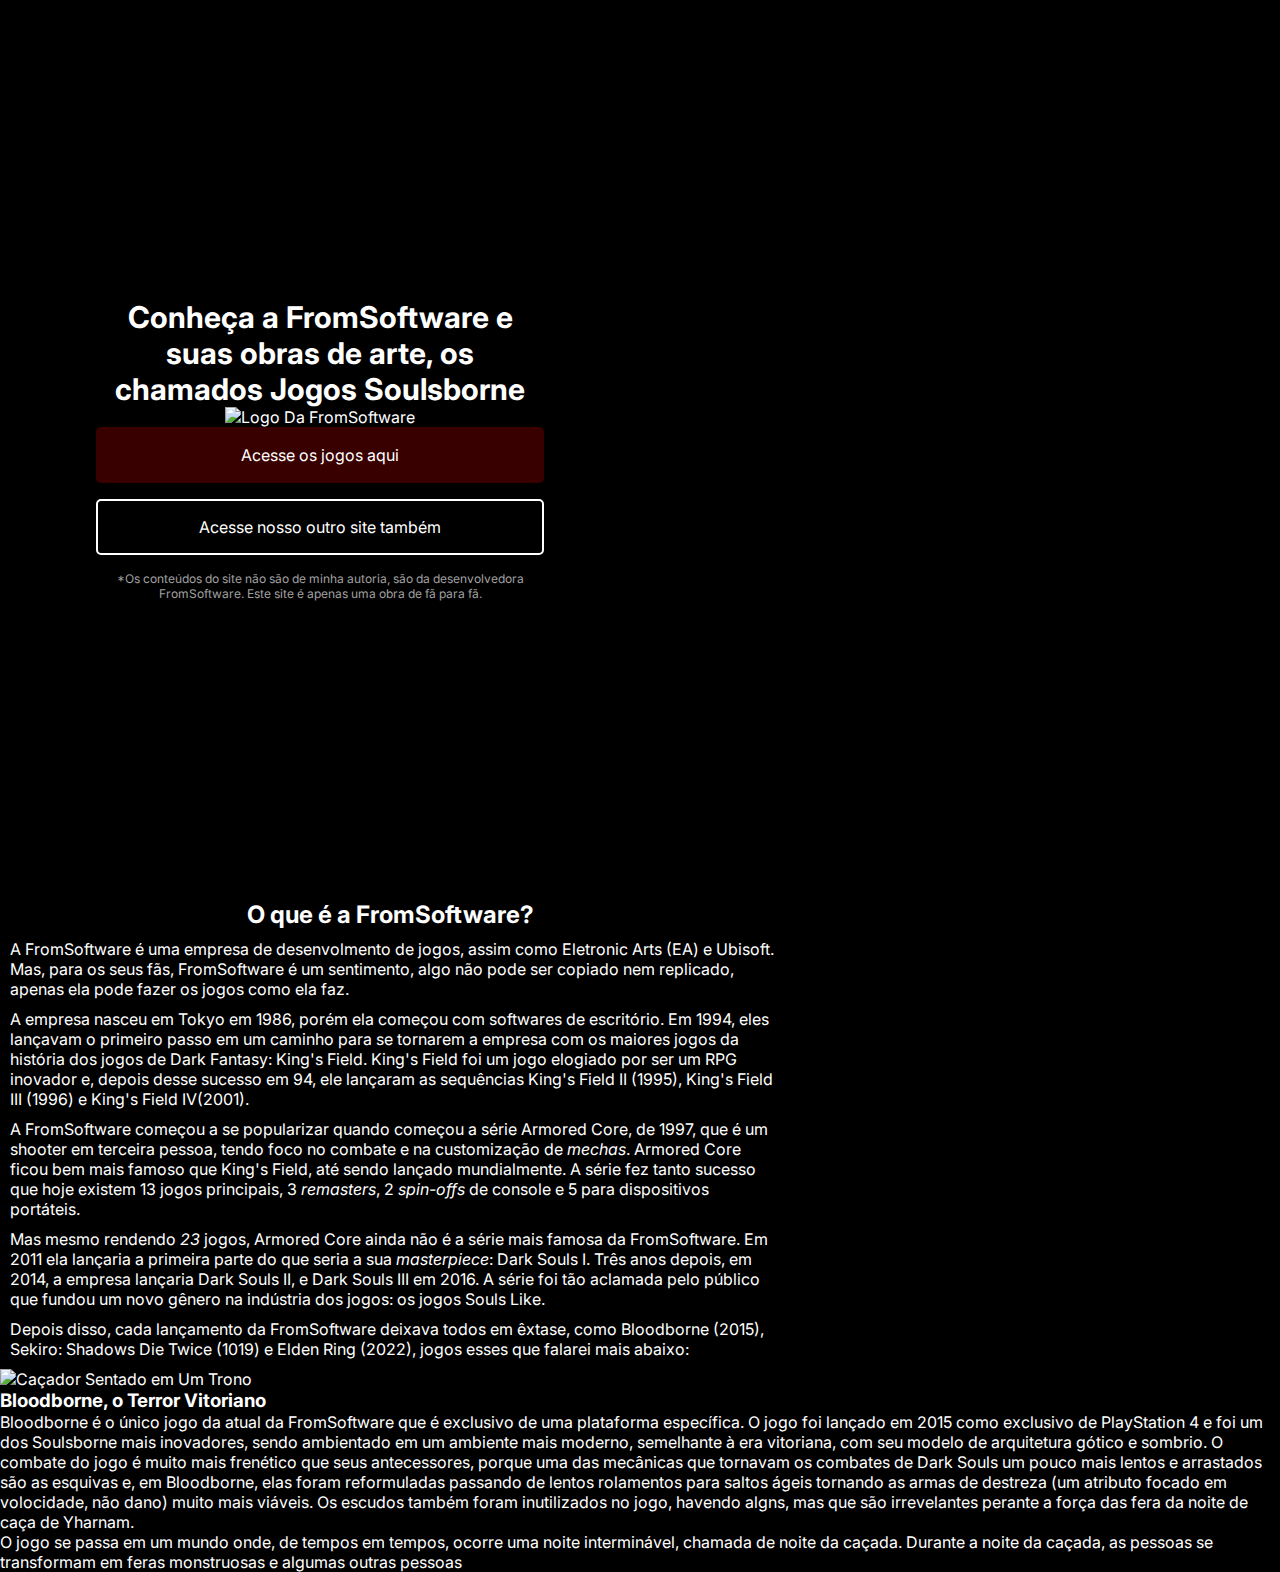
==== index.html @ d12ca7dc "Add files via upload" ====
<!DOCTYPE html>
<html lang="pt-br">
<head>
    <meta charset="UTF-8">
    <meta name="viewport" content="width=device-width, initial-scale=1.0">
    <title>Soulsborne</title>
    <link rel="stylesheet" href="style.css">
    <link rel="preconnect" href="https://fonts.googleapis.com">
    <link rel="preconnect" href="https://fonts.gstatic.com" crossorigin>
    <link href="https://fonts.googleapis.com/css2?family=Inter:wght@100..900&display=swap" rel="stylesheet">
    </head>
<body>
    <section class="container main">
        <div class="div1">
            <h1>Conheça a FromSoftware e suas obras de arte, os chamados Jogos Soulsborne</h1>
            <img class="fromlogo" src="From_Logo.webp" alt="Logo Da FromSoftware">
            <a href="https://www.fromsoftware.jp/ww/products.html" class="butão">Acesse os jogos aqui</a>
            <a href="https://almeidagabrielzinho.github.io/AlmeidaGabrielzin/" class="butão butão2">Acesse nosso outro site também</a>
            <p class="aviso">*Os conteúdos do site não são de minha autoria, são da desenvolvedora FromSoftware. Este site é apenas uma obra de fã para fã.</p>
        </div>
    </section>
    <section class="bloodb">
        <h2>O que é a FromSoftware?</h2>
        <p class="fromsof">A FromSoftware é uma empresa de desenvolmento de jogos, assim como Eletronic Arts (EA) e Ubisoft. Mas, para os seus fãs, FromSoftware é um sentimento, algo não pode ser copiado nem replicado, apenas ela pode fazer os jogos como ela faz.</p>
        <p class="fromsof">A empresa nasceu em Tokyo em 1986, porém ela começou com softwares de escritório. Em 1994, eles lançavam o primeiro passo em um caminho para se tornarem a empresa com os maiores jogos da história dos jogos de Dark Fantasy: King's Field. King's Field foi um jogo elogiado por ser um RPG inovador e, depois desse sucesso em 94, ele lançaram as sequências King's Field II (1995), King's Field III (1996) e King's Field IV(2001).</p>
        <p class="fromsof">A FromSoftware começou a se popularizar quando começou a série Armored Core, de 1997, que é um shooter em terceira pessoa, tendo foco no combate e na customização de <i>mechas</i>. Armored Core ficou bem mais famoso que King's Field, até sendo lançado mundialmente. A série fez tanto sucesso que hoje existem 13 jogos principais, 3 <i>remasters</i>, 2 <i>spin-offs</i> de console e 5 para dispositivos portáteis.</p>
        <p class="fromsof">Mas mesmo rendendo <i>23</i> jogos, Armored Core ainda não é a série mais famosa da FromSoftware. Em 2011 ela lançaria a primeira parte do que seria a sua <i>masterpiece</i>: Dark Souls I. Três anos depois, em 2014, a empresa lançaria Dark Souls II, e Dark Souls III em 2016. A série foi tão aclamada pelo público que fundou um novo gênero na indústria dos jogos: os jogos Souls Like.</p>
        <p class="fromsof">Depois disso, cada lançamento da FromSoftware deixava todos em êxtase, como Bloodborne (2015), Sekiro: Shadows Die Twice (1019) e Elden Ring (2022), jogos esses que falarei mais abaixo:</p>
        <img class="bloodb_img" src="Bloodborne.png" alt="Caçador Sentado em Um Trono">
        <div  class="div2">
            <h3>Bloodborne, o Terror Vitoriano</h3>
            <p class="bloodb_txt">Bloodborne é o único jogo da atual da FromSoftware que é exclusivo de uma plataforma específica. O jogo foi lançado em 2015 como exclusivo de PlayStation 4 e foi um dos Soulsborne mais inovadores, sendo ambientado em um ambiente mais moderno, semelhante à era vitoriana, com seu modelo de arquitetura gótico e sombrio. O combate do jogo é muito mais frenético que seus antecessores, porque uma das mecânicas que tornavam os combates de Dark Souls um pouco mais lentos e arrastados são as esquivas e, em Bloodborne, elas foram reformuladas passando de lentos rolamentos para saltos ágeis tornando as armas de destreza (um atributo focado em volocidade, não dano) muito mais viáveis. Os escudos também foram inutilizados no jogo, havendo algns, mas que são irrevelantes perante a força das fera da noite de caça de Yharnam.</p>
            <p>O jogo se passa em um mundo onde, de tempos em tempos, ocorre uma noite interminável, chamada de noite da caçada. Durante a noite da caçada, as pessoas se transformam em feras monstruosas e algumas outras pessoas</p>
        </div>
    </section>
</body>
</html>
---- style.css ----
:root{
    --branco: #ffffff;
    --cinza: #a0a0a0;
    --roxo: rgb(54, 0, 109);
    --negro: #000000;
    --Evermelho: #390000;
    --mainfont: 'Inter';
}

*{
margin: 0;
padding: 0;
}

body{
    background-color: var(--negro);
    color: var(--branco);
    font-family: var(--mainfont);
    font-size: 16px;
    font-weight: 400;
}

h1{
    font-size: 30px;

}

.fromlogo{
    width: 323.93px;
    height: 139.925px;
}

.main{
    background-image: url("Jogos.png");
    background-repeat: no-repeat;
    background-position: top right;
    background-size: contain;
    align-items: center;
    text-align: center;
}

.container{
    height: 100vh;
    display: grid;
    grid-template-columns: 50% 50%;
}

.butão{
    padding: 1em;
    text-decoration: none;
    color: var(--branco);
    border: 2px solid var(--Evermelho);
    border-radius: 5px;
    background-color: var(--Evermelho);
    display: block;
    font-family: var(--mainfont);
    margin-bottom: 1em;
}

.butão2{
    background-color: transparent;
    border: 2px solid var(--branco);
}

.aviso{
    font-size: 12px;
    color: var(--cinza);
}

.div1{
    margin: 0 6em;
}

.fromsof{
    text-align: left;
    margin-left: 10px;
    margin-right: 500px;
    margin-bottom: 10px;
}

.blob{
    height: 100vh;
    display: grid;
    grid-template-columns: 50% 50%;
    align-items: center;
    text-align: center;
}

h2{
    text-align: center;
    margin-left: 10px;
    margin-right: 510px;
    margin-bottom: 10px;
}
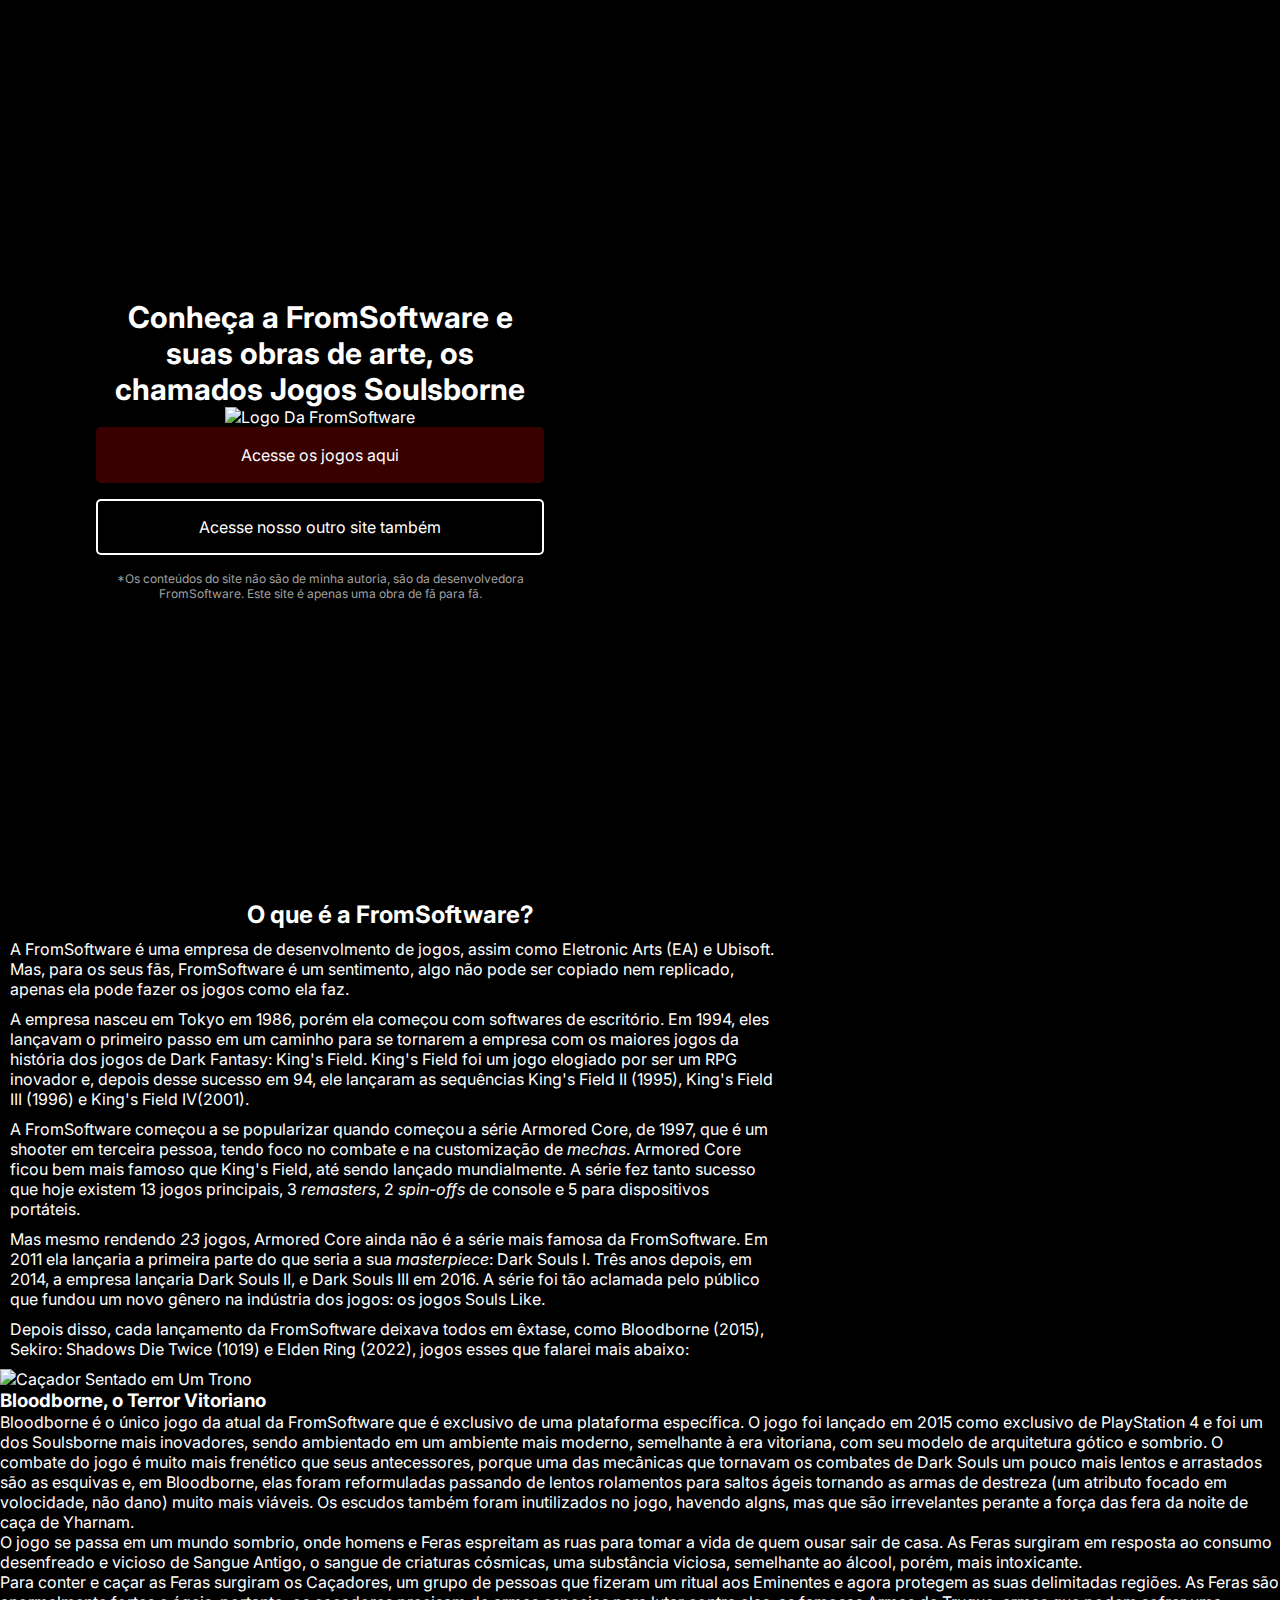
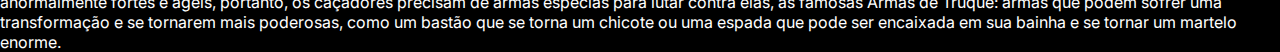
==== commit 933895c2: "Add files via upload" ====
--- a/index.html
+++ b/index.html
@@ -30,7 +30,8 @@
         <div  class="div2">
             <h3>Bloodborne, o Terror Vitoriano</h3>
             <p class="bloodb_txt">Bloodborne é o único jogo da atual da FromSoftware que é exclusivo de uma plataforma específica. O jogo foi lançado em 2015 como exclusivo de PlayStation 4 e foi um dos Soulsborne mais inovadores, sendo ambientado em um ambiente mais moderno, semelhante à era vitoriana, com seu modelo de arquitetura gótico e sombrio. O combate do jogo é muito mais frenético que seus antecessores, porque uma das mecânicas que tornavam os combates de Dark Souls um pouco mais lentos e arrastados são as esquivas e, em Bloodborne, elas foram reformuladas passando de lentos rolamentos para saltos ágeis tornando as armas de destreza (um atributo focado em volocidade, não dano) muito mais viáveis. Os escudos também foram inutilizados no jogo, havendo algns, mas que são irrevelantes perante a força das fera da noite de caça de Yharnam.</p>
-            <p>O jogo se passa em um mundo onde, de tempos em tempos, ocorre uma noite interminável, chamada de noite da caçada. Durante a noite da caçada, as pessoas se transformam em feras monstruosas e algumas outras pessoas</p>
+            <p>O jogo se passa em um mundo sombrio, onde homens e Feras espreitam as ruas para tomar a vida de quem ousar sair de casa. As Feras surgiram em resposta ao consumo desenfreado e vicioso de Sangue Antigo, o sangue de criaturas cósmicas, uma substância viciosa, semelhante ao álcool, porém, mais intoxicante.</p>
+            <p>Para conter e caçar as Feras surgiram os Caçadores, um grupo de pessoas que fizeram um ritual aos Eminentes e agora protegem as suas delimitadas regiões. As Feras são anormalmente fortes e ágeis, portanto, os caçadores precisam de armas especias para lutar contra elas, as famosas Armas de Truque: armas que podem sofrer uma transformação e se tornarem mais poderosas, como um bastão que se torna um chicote ou uma espada que pode ser encaixada em sua bainha e se tornar um martelo enorme.</p>
         </div>
     </section>
 </body>
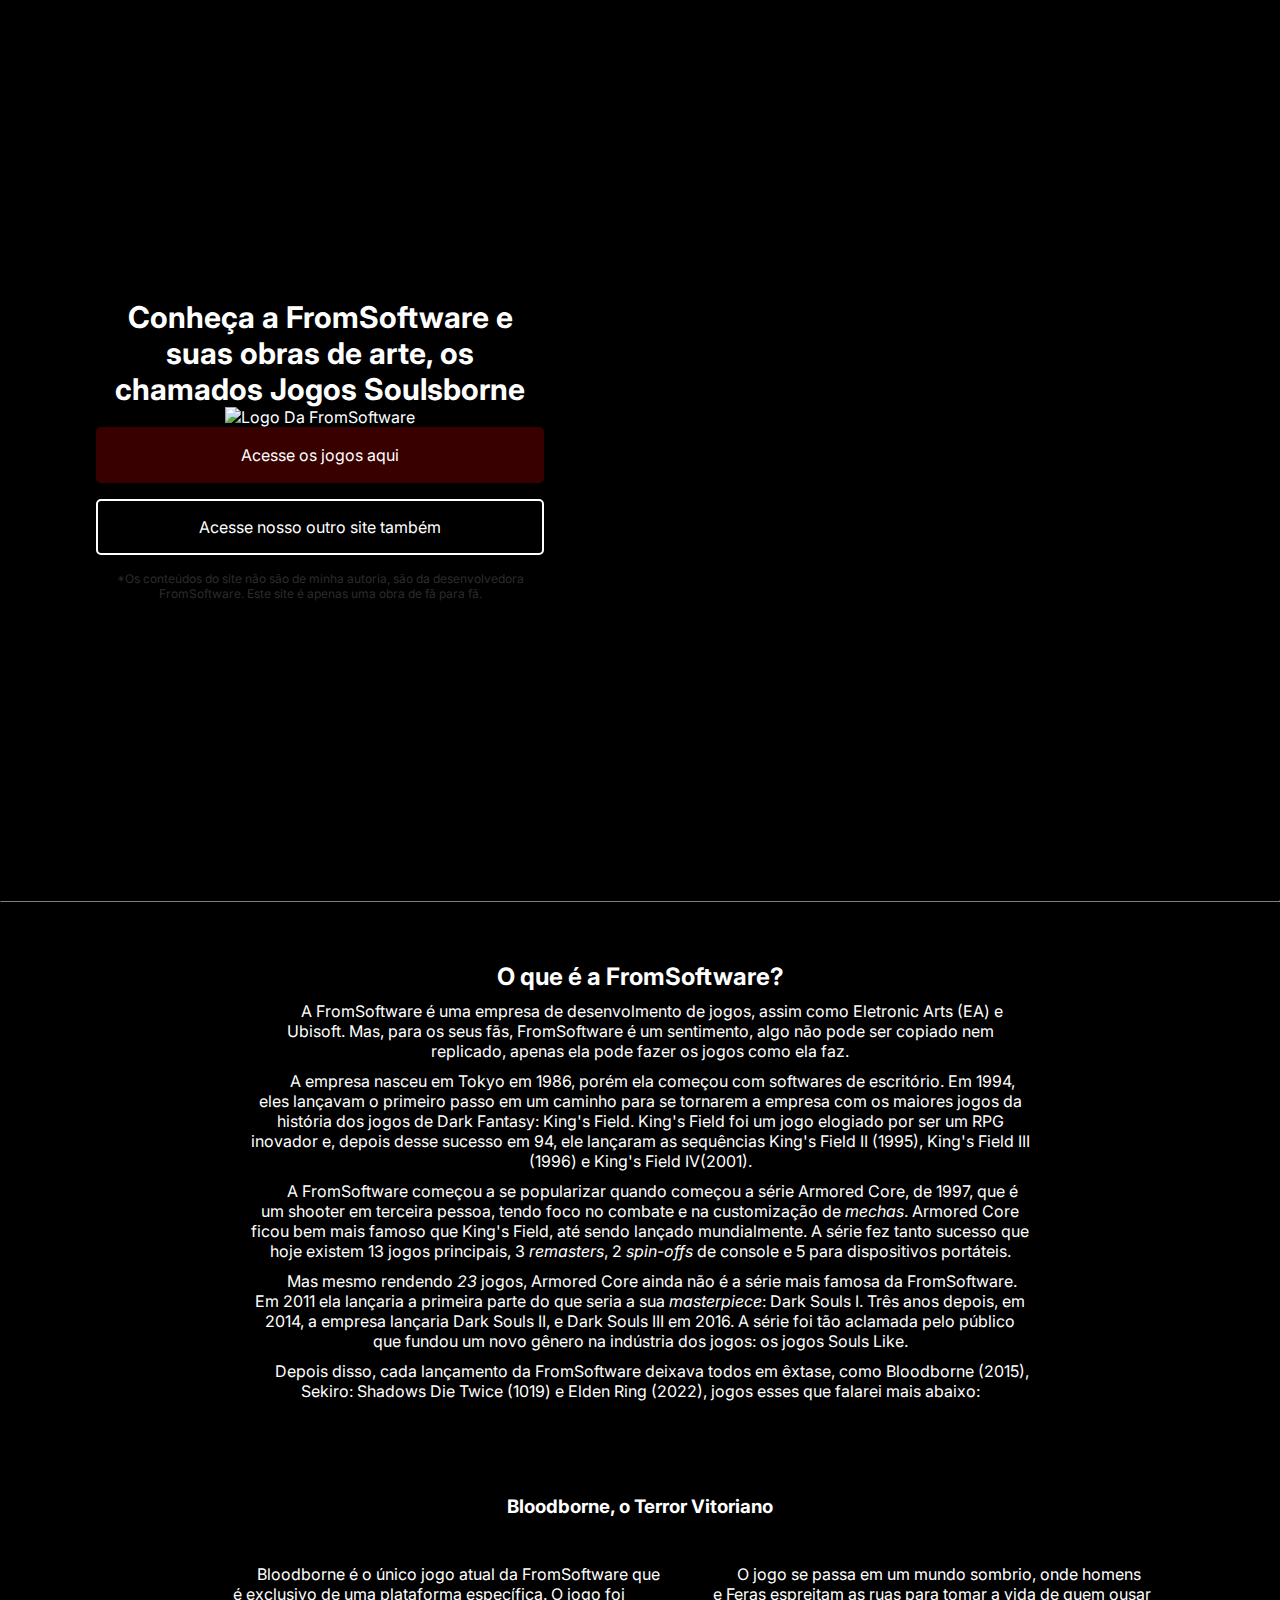
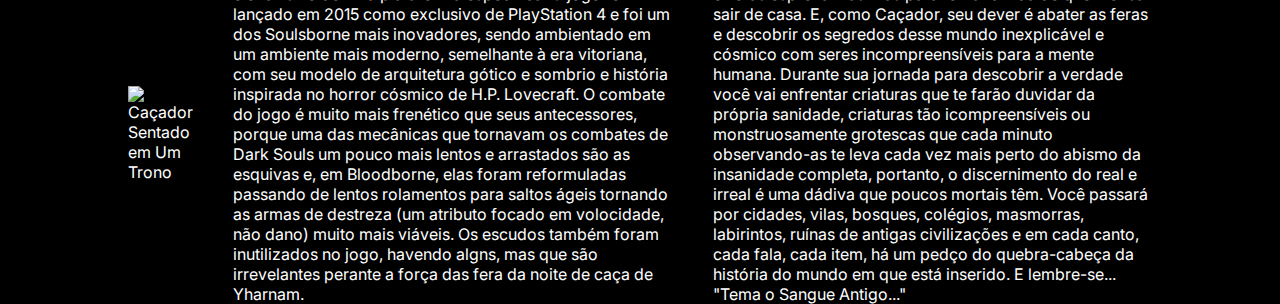
==== commit d2e3bd61: "Add files via upload" ====
--- a/index.html
+++ b/index.html
@@ -20,18 +20,18 @@
         </div>
     </section>
     <section class="bloodb">
-        <h2>O que é a FromSoftware?</h2>
-        <p class="fromsof">A FromSoftware é uma empresa de desenvolmento de jogos, assim como Eletronic Arts (EA) e Ubisoft. Mas, para os seus fãs, FromSoftware é um sentimento, algo não pode ser copiado nem replicado, apenas ela pode fazer os jogos como ela faz.</p>
-        <p class="fromsof">A empresa nasceu em Tokyo em 1986, porém ela começou com softwares de escritório. Em 1994, eles lançavam o primeiro passo em um caminho para se tornarem a empresa com os maiores jogos da história dos jogos de Dark Fantasy: King's Field. King's Field foi um jogo elogiado por ser um RPG inovador e, depois desse sucesso em 94, ele lançaram as sequências King's Field II (1995), King's Field III (1996) e King's Field IV(2001).</p>
-        <p class="fromsof">A FromSoftware começou a se popularizar quando começou a série Armored Core, de 1997, que é um shooter em terceira pessoa, tendo foco no combate e na customização de <i>mechas</i>. Armored Core ficou bem mais famoso que King's Field, até sendo lançado mundialmente. A série fez tanto sucesso que hoje existem 13 jogos principais, 3 <i>remasters</i>, 2 <i>spin-offs</i> de console e 5 para dispositivos portáteis.</p>
-        <p class="fromsof">Mas mesmo rendendo <i>23</i> jogos, Armored Core ainda não é a série mais famosa da FromSoftware. Em 2011 ela lançaria a primeira parte do que seria a sua <i>masterpiece</i>: Dark Souls I. Três anos depois, em 2014, a empresa lançaria Dark Souls II, e Dark Souls III em 2016. A série foi tão aclamada pelo público que fundou um novo gênero na indústria dos jogos: os jogos Souls Like.</p>
-        <p class="fromsof">Depois disso, cada lançamento da FromSoftware deixava todos em êxtase, como Bloodborne (2015), Sekiro: Shadows Die Twice (1019) e Elden Ring (2022), jogos esses que falarei mais abaixo:</p>
-        <img class="bloodb_img" src="Bloodborne.png" alt="Caçador Sentado em Um Trono">
+        <hr>
+        <h2 class="fromsof maintitle">O que é a FromSoftware?</h2>
+        <p class="fromsof recuo">A FromSoftware é uma empresa de desenvolmento de jogos, assim como Eletronic Arts (EA) e Ubisoft. Mas, para os seus fãs, FromSoftware é um sentimento, algo não pode ser copiado nem replicado, apenas ela pode fazer os jogos como ela faz.</p>
+        <p class="fromsof recuo">A empresa nasceu em Tokyo em 1986, porém ela começou com softwares de escritório. Em 1994, eles lançavam o primeiro passo em um caminho para se tornarem a empresa com os maiores jogos da história dos jogos de Dark Fantasy: King's Field. King's Field foi um jogo elogiado por ser um RPG inovador e, depois desse sucesso em 94, ele lançaram as sequências King's Field II (1995), King's Field III (1996) e King's Field IV(2001).</p>
+        <p class="fromsof recuo">A FromSoftware começou a se popularizar quando começou a série Armored Core, de 1997, que é um shooter em terceira pessoa, tendo foco no combate e na customização de <i>mechas</i>. Armored Core ficou bem mais famoso que King's Field, até sendo lançado mundialmente. A série fez tanto sucesso que hoje existem 13 jogos principais, 3 <i>remasters</i>, 2 <i>spin-offs</i> de console e 5 para dispositivos portáteis.</p>
+        <p class="fromsof recuo">Mas mesmo rendendo <i>23</i> jogos, Armored Core ainda não é a série mais famosa da FromSoftware. Em 2011 ela lançaria a primeira parte do que seria a sua <i>masterpiece</i>: Dark Souls I. Três anos depois, em 2014, a empresa lançaria Dark Souls II, e Dark Souls III em 2016. A série foi tão aclamada pelo público que fundou um novo gênero na indústria dos jogos: os jogos Souls Like.</p>
+        <p class="fromsof recuo">Depois disso, cada lançamento da FromSoftware deixava todos em êxtase, como Bloodborne (2015), Sekiro: Shadows Die Twice (1019) e Elden Ring (2022), jogos esses que falarei mais abaixo:</p>
+        <h3 class="maintitle">Bloodborne, o Terror Vitoriano</h3>
         <div  class="div2">
-            <h3>Bloodborne, o Terror Vitoriano</h3>
-            <p class="bloodb_txt">Bloodborne é o único jogo da atual da FromSoftware que é exclusivo de uma plataforma específica. O jogo foi lançado em 2015 como exclusivo de PlayStation 4 e foi um dos Soulsborne mais inovadores, sendo ambientado em um ambiente mais moderno, semelhante à era vitoriana, com seu modelo de arquitetura gótico e sombrio. O combate do jogo é muito mais frenético que seus antecessores, porque uma das mecânicas que tornavam os combates de Dark Souls um pouco mais lentos e arrastados são as esquivas e, em Bloodborne, elas foram reformuladas passando de lentos rolamentos para saltos ágeis tornando as armas de destreza (um atributo focado em volocidade, não dano) muito mais viáveis. Os escudos também foram inutilizados no jogo, havendo algns, mas que são irrevelantes perante a força das fera da noite de caça de Yharnam.</p>
-            <p>O jogo se passa em um mundo sombrio, onde homens e Feras espreitam as ruas para tomar a vida de quem ousar sair de casa. As Feras surgiram em resposta ao consumo desenfreado e vicioso de Sangue Antigo, o sangue de criaturas cósmicas, uma substância viciosa, semelhante ao álcool, porém, mais intoxicante.</p>
-            <p>Para conter e caçar as Feras surgiram os Caçadores, um grupo de pessoas que fizeram um ritual aos Eminentes e agora protegem as suas delimitadas regiões. As Feras são anormalmente fortes e ágeis, portanto, os caçadores precisam de armas especias para lutar contra elas, as famosas Armas de Truque: armas que podem sofrer uma transformação e se tornarem mais poderosas, como um bastão que se torna um chicote ou uma espada que pode ser encaixada em sua bainha e se tornar um martelo enorme.</p>
+            <img class="bloodb_img" src="Bloodborne.png" alt="Caçador Sentado em Um Trono">
+            <p class="bloodb_txt recuo">Bloodborne é o único jogo atual da FromSoftware que é exclusivo de uma plataforma específica. O jogo foi lançado em 2015 como exclusivo de PlayStation 4 e foi um dos Soulsborne mais inovadores, sendo ambientado em um ambiente mais moderno, semelhante à era vitoriana, com seu modelo de arquitetura gótico e sombrio e história inspirada no horror cósmico de H.P. Lovecraft. O combate do jogo é muito mais frenético que seus antecessores, porque uma das mecânicas que tornavam os combates de Dark Souls um pouco mais lentos e arrastados são as esquivas e, em Bloodborne, elas foram reformuladas passando de lentos rolamentos para saltos ágeis tornando as armas de destreza (um atributo focado em volocidade, não dano) muito mais viáveis. Os escudos também foram inutilizados no jogo, havendo algns, mas que são irrevelantes perante a força das fera da noite de caça de Yharnam.</p>
+            <p class="bloodb_txt recuo">O jogo se passa em um mundo sombrio, onde homens e Feras espreitam as ruas para tomar a vida de quem ousar sair de casa. E, como Caçador, seu dever é abater as feras e descobrir os segredos desse mundo inexplicável e cósmico com seres incompreensíveis para a mente humana. Durante sua jornada para descobrir a verdade você vai enfrentar criaturas que te farão duvidar da própria sanidade, criaturas tão icompreensíveis ou monstruosamente grotescas que cada minuto observando-as te leva cada vez mais perto do abismo da insanidade completa, portanto, o discernimento do real e irreal é uma dádiva que poucos mortais têm. Você passará por cidades, vilas, bosques, colégios, masmorras, labirintos, ruínas de antigas civilizações e em cada canto, cada fala, cada item, há um pedço do quebra-cabeça da história do mundo em que está inserido. E lembre-se... "Tema o Sangue Antigo..."</p>
         </div>
     </section>
 </body>
--- a/style.css
+++ b/style.css
@@ -1,6 +1,6 @@
 :root{
     --branco: #ffffff;
-    --cinza: #a0a0a0;
+    --cinza: #2c2c2c;
     --roxo: rgb(54, 0, 109);
     --negro: #000000;
     --Evermelho: #390000;
@@ -78,17 +78,39 @@
     margin-bottom: 10px;
 }
 
-.blob{
-    height: 100vh;
-    display: grid;
-    grid-template-columns: 50% 50%;
-    align-items: center;
+h2{
+    text-align: center;
+    margin-top: 2.5em;
+    margin-bottom: 2.5em;
+}
+
+.fromsof{
+    text-align: center;
+    margin-left: 250px;
+    margin-right: 250px;
+}
+
+h3{
+    margin-top: 5em;
+    margin-bottom: 2.5em;
     text-align: center;
 }
 
-h2{
-    text-align: center;
-    margin-left: 10px;
-    margin-right: 510px;
-    margin-bottom: 10px;
+.div2{
+    align-items: center;
+    margin: 0 8em;
+    display: flex;
+}
+
+.bloodb_txt{
+    margin-left: 2.5em;
+    width: 1800px;
+}
+
+.recuo{
+    text-indent: 1.5em;
+}
+
+hr{
+    border-color: var(--cinza);
 }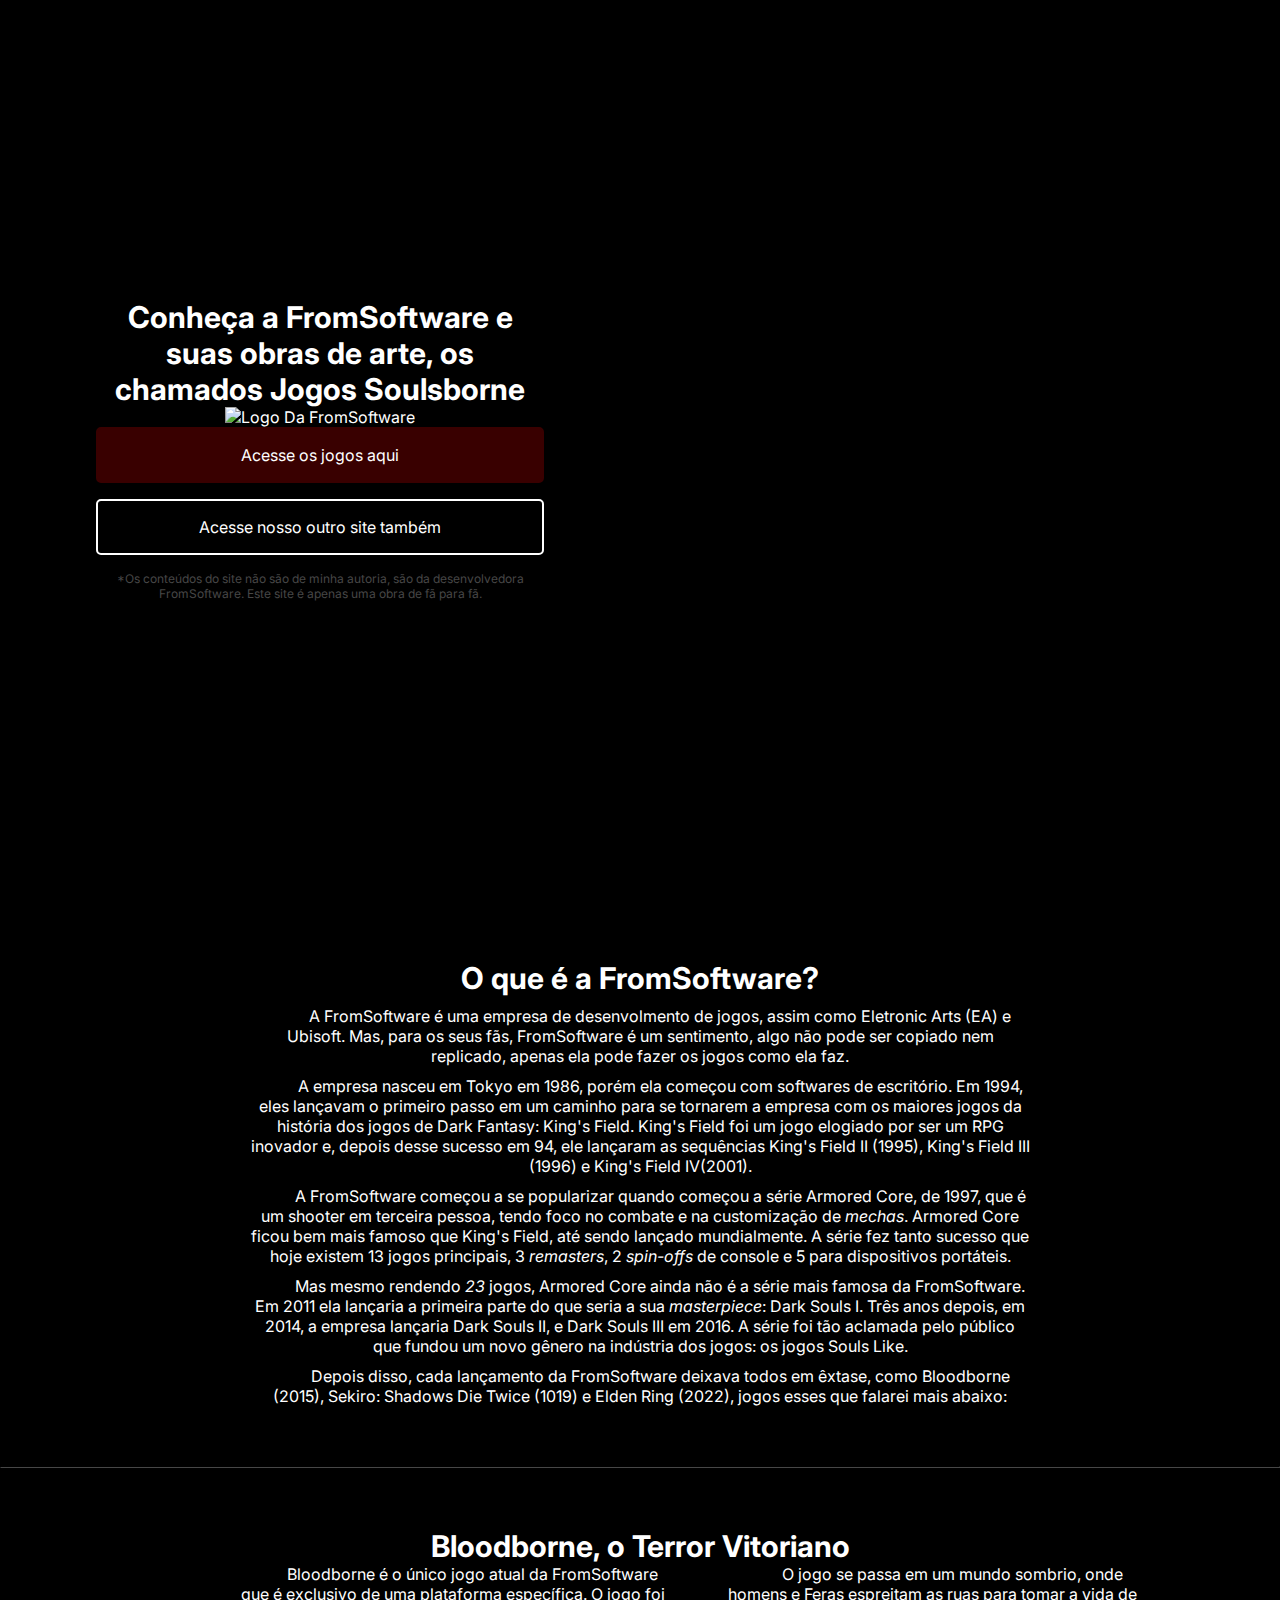
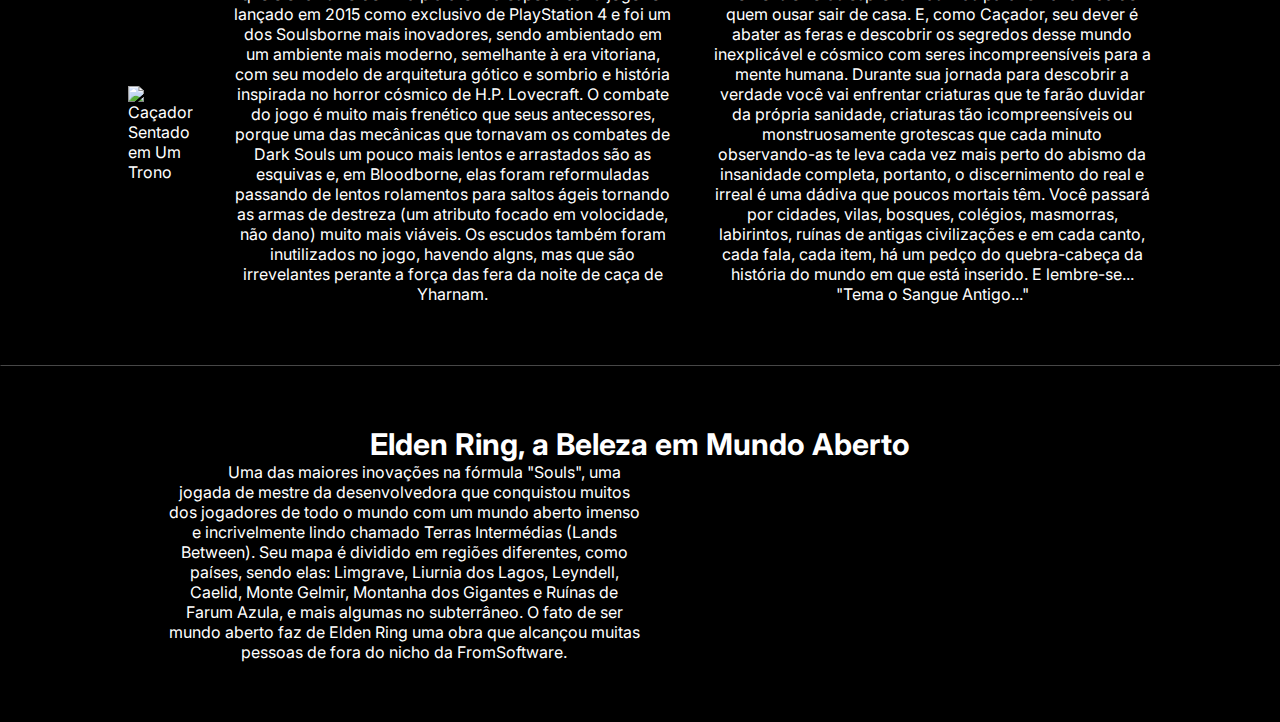
==== commit ca5959b4: "Add files via upload" ====
--- a/index.html
+++ b/index.html
@@ -19,19 +19,27 @@
             <p class="aviso">*Os conteúdos do site não são de minha autoria, são da desenvolvedora FromSoftware. Este site é apenas uma obra de fã para fã.</p>
         </div>
     </section>
+    <h2 class="fromsof maintitle">O que é a FromSoftware?</h2>
+    <p class="fromsof recuo">A FromSoftware é uma empresa de desenvolmento de jogos, assim como Eletronic Arts (EA) e Ubisoft. Mas, para os seus fãs, FromSoftware é um sentimento, algo não pode ser copiado nem replicado, apenas ela pode fazer os jogos como ela faz.</p>
+    <p class="fromsof recuo">A empresa nasceu em Tokyo em 1986, porém ela começou com softwares de escritório. Em 1994, eles lançavam o primeiro passo em um caminho para se tornarem a empresa com os maiores jogos da história dos jogos de Dark Fantasy: King's Field. King's Field foi um jogo elogiado por ser um RPG inovador e, depois desse sucesso em 94, ele lançaram as sequências King's Field II (1995), King's Field III (1996) e King's Field IV(2001).</p>
+    <p class="fromsof recuo">A FromSoftware começou a se popularizar quando começou a série Armored Core, de 1997, que é um shooter em terceira pessoa, tendo foco no combate e na customização de <i>mechas</i>. Armored Core ficou bem mais famoso que King's Field, até sendo lançado mundialmente. A série fez tanto sucesso que hoje existem 13 jogos principais, 3 <i>remasters</i>, 2 <i>spin-offs</i> de console e 5 para dispositivos portáteis.</p>
+    <p class="fromsof recuo">Mas mesmo rendendo <i>23</i> jogos, Armored Core ainda não é a série mais famosa da FromSoftware. Em 2011 ela lançaria a primeira parte do que seria a sua <i>masterpiece</i>: Dark Souls I. Três anos depois, em 2014, a empresa lançaria Dark Souls II, e Dark Souls III em 2016. A série foi tão aclamada pelo público que fundou um novo gênero na indústria dos jogos: os jogos Souls Like.</p>
+    <p class="fromsof recuo fim">Depois disso, cada lançamento da FromSoftware deixava todos em êxtase, como Bloodborne (2015), Sekiro: Shadows Die Twice (1019) e Elden Ring (2022), jogos esses que falarei mais abaixo:</p>
     <section class="bloodb">
         <hr>
-        <h2 class="fromsof maintitle">O que é a FromSoftware?</h2>
-        <p class="fromsof recuo">A FromSoftware é uma empresa de desenvolmento de jogos, assim como Eletronic Arts (EA) e Ubisoft. Mas, para os seus fãs, FromSoftware é um sentimento, algo não pode ser copiado nem replicado, apenas ela pode fazer os jogos como ela faz.</p>
-        <p class="fromsof recuo">A empresa nasceu em Tokyo em 1986, porém ela começou com softwares de escritório. Em 1994, eles lançavam o primeiro passo em um caminho para se tornarem a empresa com os maiores jogos da história dos jogos de Dark Fantasy: King's Field. King's Field foi um jogo elogiado por ser um RPG inovador e, depois desse sucesso em 94, ele lançaram as sequências King's Field II (1995), King's Field III (1996) e King's Field IV(2001).</p>
-        <p class="fromsof recuo">A FromSoftware começou a se popularizar quando começou a série Armored Core, de 1997, que é um shooter em terceira pessoa, tendo foco no combate e na customização de <i>mechas</i>. Armored Core ficou bem mais famoso que King's Field, até sendo lançado mundialmente. A série fez tanto sucesso que hoje existem 13 jogos principais, 3 <i>remasters</i>, 2 <i>spin-offs</i> de console e 5 para dispositivos portáteis.</p>
-        <p class="fromsof recuo">Mas mesmo rendendo <i>23</i> jogos, Armored Core ainda não é a série mais famosa da FromSoftware. Em 2011 ela lançaria a primeira parte do que seria a sua <i>masterpiece</i>: Dark Souls I. Três anos depois, em 2014, a empresa lançaria Dark Souls II, e Dark Souls III em 2016. A série foi tão aclamada pelo público que fundou um novo gênero na indústria dos jogos: os jogos Souls Like.</p>
-        <p class="fromsof recuo">Depois disso, cada lançamento da FromSoftware deixava todos em êxtase, como Bloodborne (2015), Sekiro: Shadows Die Twice (1019) e Elden Ring (2022), jogos esses que falarei mais abaixo:</p>
         <h3 class="maintitle">Bloodborne, o Terror Vitoriano</h3>
-        <div  class="div2">
-            <img class="bloodb_img" src="Bloodborne.png" alt="Caçador Sentado em Um Trono">
-            <p class="bloodb_txt recuo">Bloodborne é o único jogo atual da FromSoftware que é exclusivo de uma plataforma específica. O jogo foi lançado em 2015 como exclusivo de PlayStation 4 e foi um dos Soulsborne mais inovadores, sendo ambientado em um ambiente mais moderno, semelhante à era vitoriana, com seu modelo de arquitetura gótico e sombrio e história inspirada no horror cósmico de H.P. Lovecraft. O combate do jogo é muito mais frenético que seus antecessores, porque uma das mecânicas que tornavam os combates de Dark Souls um pouco mais lentos e arrastados são as esquivas e, em Bloodborne, elas foram reformuladas passando de lentos rolamentos para saltos ágeis tornando as armas de destreza (um atributo focado em volocidade, não dano) muito mais viáveis. Os escudos também foram inutilizados no jogo, havendo algns, mas que são irrevelantes perante a força das fera da noite de caça de Yharnam.</p>
-            <p class="bloodb_txt recuo">O jogo se passa em um mundo sombrio, onde homens e Feras espreitam as ruas para tomar a vida de quem ousar sair de casa. E, como Caçador, seu dever é abater as feras e descobrir os segredos desse mundo inexplicável e cósmico com seres incompreensíveis para a mente humana. Durante sua jornada para descobrir a verdade você vai enfrentar criaturas que te farão duvidar da própria sanidade, criaturas tão icompreensíveis ou monstruosamente grotescas que cada minuto observando-as te leva cada vez mais perto do abismo da insanidade completa, portanto, o discernimento do real e irreal é uma dádiva que poucos mortais têm. Você passará por cidades, vilas, bosques, colégios, masmorras, labirintos, ruínas de antigas civilizações e em cada canto, cada fala, cada item, há um pedço do quebra-cabeça da história do mundo em que está inserido. E lembre-se... "Tema o Sangue Antigo..."</p>
+        <div  class="format">
+            <img class="bloodb_img fim" src="Bloodborne.png" alt="Caçador Sentado em Um Trono">
+            <p class="txt recuo fim">Bloodborne é o único jogo atual da FromSoftware que é exclusivo de uma plataforma específica. O jogo foi lançado em 2015 como exclusivo de PlayStation 4 e foi um dos Soulsborne mais inovadores, sendo ambientado em um ambiente mais moderno, semelhante à era vitoriana, com seu modelo de arquitetura gótico e sombrio e história inspirada no horror cósmico de H.P. Lovecraft. O combate do jogo é muito mais frenético que seus antecessores, porque uma das mecânicas que tornavam os combates de Dark Souls um pouco mais lentos e arrastados são as esquivas e, em Bloodborne, elas foram reformuladas passando de lentos rolamentos para saltos ágeis tornando as armas de destreza (um atributo focado em volocidade, não dano) muito mais viáveis. Os escudos também foram inutilizados no jogo, havendo algns, mas que são irrevelantes perante a força das fera da noite de caça de Yharnam.</p>
+            <p class="txt recuo fim">O jogo se passa em um mundo sombrio, onde homens e Feras espreitam as ruas para tomar a vida de quem ousar sair de casa. E, como Caçador, seu dever é abater as feras e descobrir os segredos desse mundo inexplicável e cósmico com seres incompreensíveis para a mente humana. Durante sua jornada para descobrir a verdade você vai enfrentar criaturas que te farão duvidar da própria sanidade, criaturas tão icompreensíveis ou monstruosamente grotescas que cada minuto observando-as te leva cada vez mais perto do abismo da insanidade completa, portanto, o discernimento do real e irreal é uma dádiva que poucos mortais têm. Você passará por cidades, vilas, bosques, colégios, masmorras, labirintos, ruínas de antigas civilizações e em cada canto, cada fala, cada item, há um pedço do quebra-cabeça da história do mundo em que está inserido. E lembre-se... "Tema o Sangue Antigo..."</p>
+        </div>
+    </section>
+    <section>
+        <hr>
+        <h4 class="maintitle">Elden Ring, a Beleza em Mundo Aberto</h4>
+        <div class="format">
+            <p class="txt recuo fim">Uma das maiores inovações na fórmula "Souls", uma jogada de mestre da desenvolvedora que conquistou muitos dos jogadores de todo o mundo com um mundo aberto imenso e incrivelmente lindo chamado Terras Intermédias (Lands Between). Seu mapa é dividido em regiões diferentes, como países, sendo elas: Limgrave, Liurnia dos Lagos, Leyndell, Caelid, Monte Gelmir, Montanha dos Gigantes e Ruínas de Farum Azula, e mais algumas no subterrâneo. O fato de ser mundo aberto faz de Elden Ring uma obra que alcançou muitas pessoas de fora do nicho da FromSoftware.</p>
+            <p class="txt recuo fim"></p>
         </div>
     </section>
 </body>
--- a/style.css
+++ b/style.css
@@ -1,6 +1,6 @@
 :root{
     --branco: #ffffff;
-    --cinza: #2c2c2c;
+    --cinza: #474747;
     --roxo: rgb(54, 0, 109);
     --negro: #000000;
     --Evermelho: #390000;
@@ -72,45 +72,58 @@
 }
 
 .fromsof{
-    text-align: left;
-    margin-left: 10px;
-    margin-right: 500px;
+    text-align: center;
+    margin-left: 250px;
+    margin-right: 250px;
     margin-bottom: 10px;
 }
 
 h2{
+    font-size: 30px;
     text-align: center;
-    margin-top: 2.5em;
-    margin-bottom: 2.5em;
+    margin-top: 60px;
+    margin-bottom: 10px;
 }
 
-.fromsof{
-    text-align: center;
-    margin-left: 250px;
-    margin-right: 250px;
-}
-
-h3{
-    margin-top: 5em;
-    margin-bottom: 2.5em;
+.maintitle{
+    font-size: 30px;
+    margin-top: 60px;
+    font-weight: bolder;
     text-align: center;
 }
 
-.div2{
+.format{
     align-items: center;
     margin: 0 8em;
     display: flex;
 }
 
-.bloodb_txt{
+.txt{
+    text-align: center;
     margin-left: 2.5em;
     width: 1800px;
 }
 
 .recuo{
-    text-indent: 1.5em;
+    text-indent: 2.5em;
 }
 
 hr{
     border-color: var(--cinza);
-}+}
+
+.butão:hover{ 
+background-color: var(--Evermelho); 
+transition: 0.5s;
+opacity: 0.7;
+}
+
+.butão2:hover{ 
+background-color: #39000085; 
+transition: 0.5s;
+opacity: 0.7;
+}
+
+.fim{
+    margin-bottom: 60px;
+}
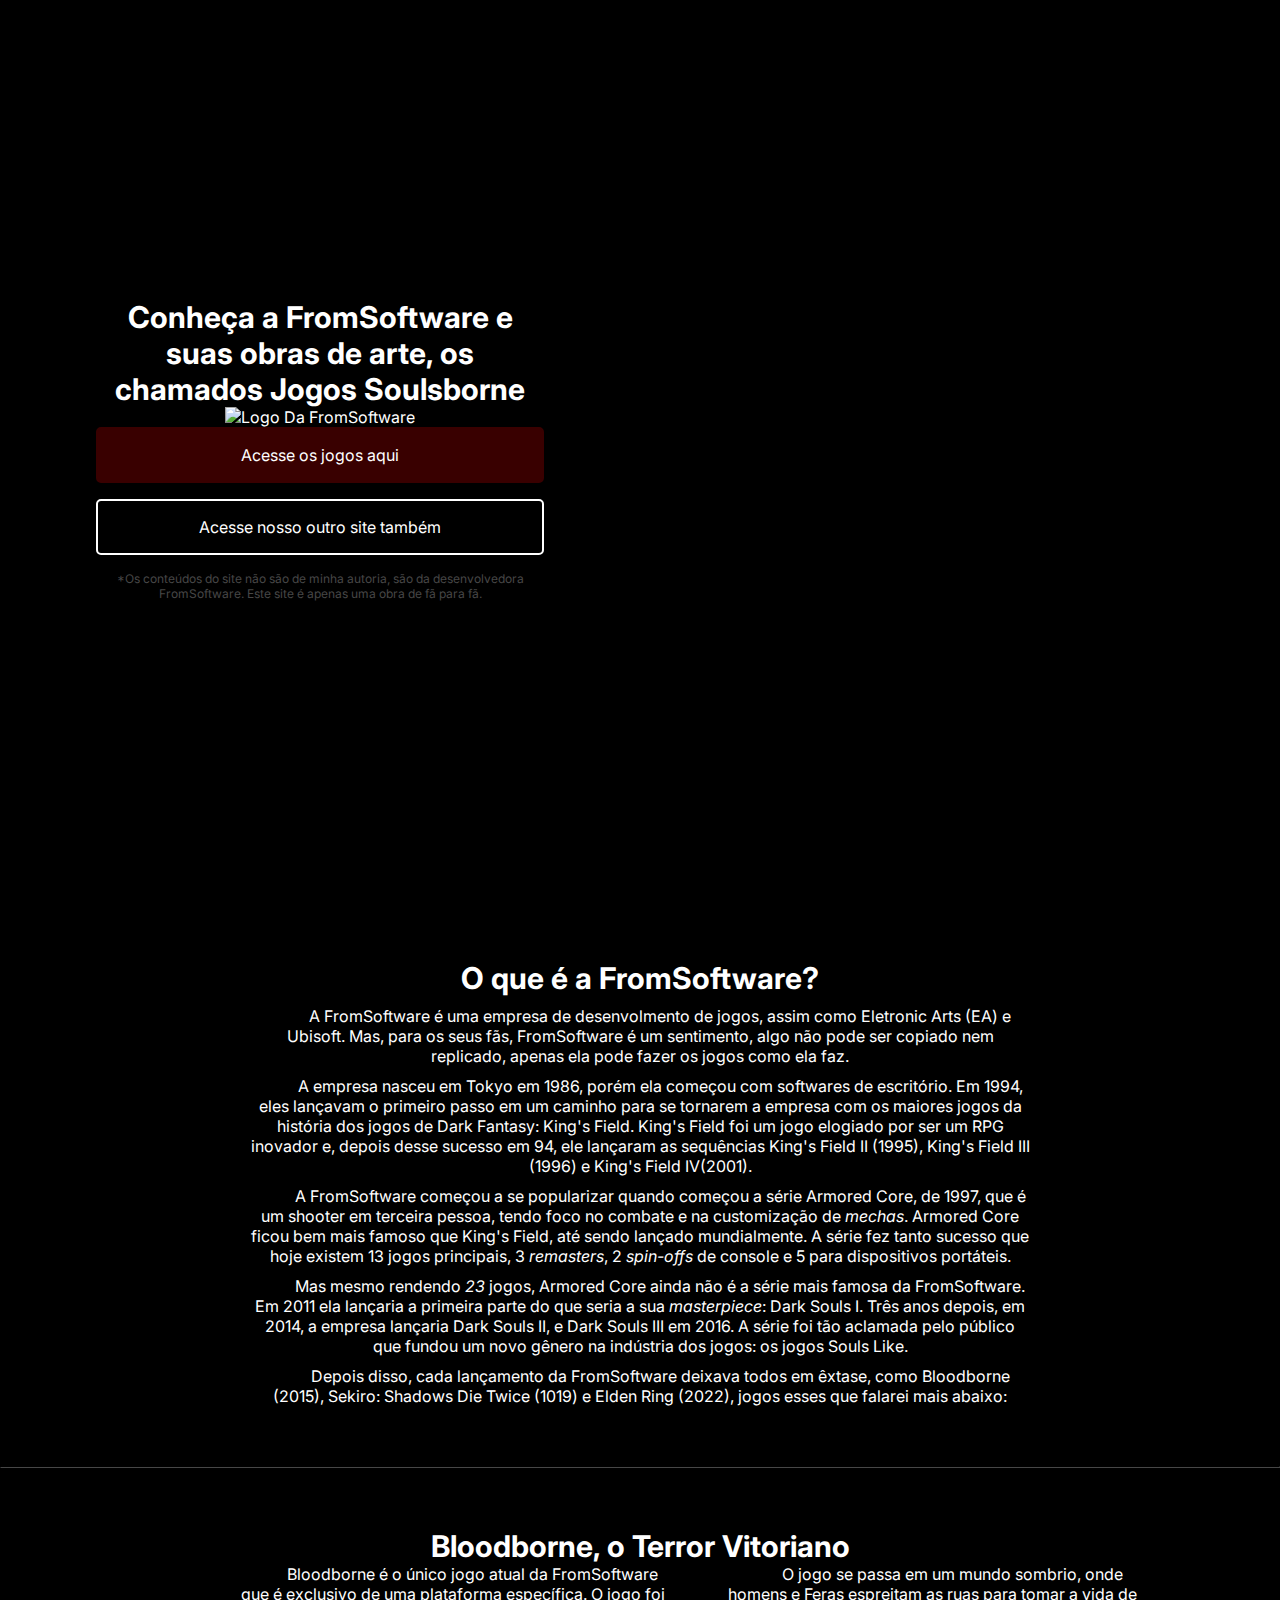
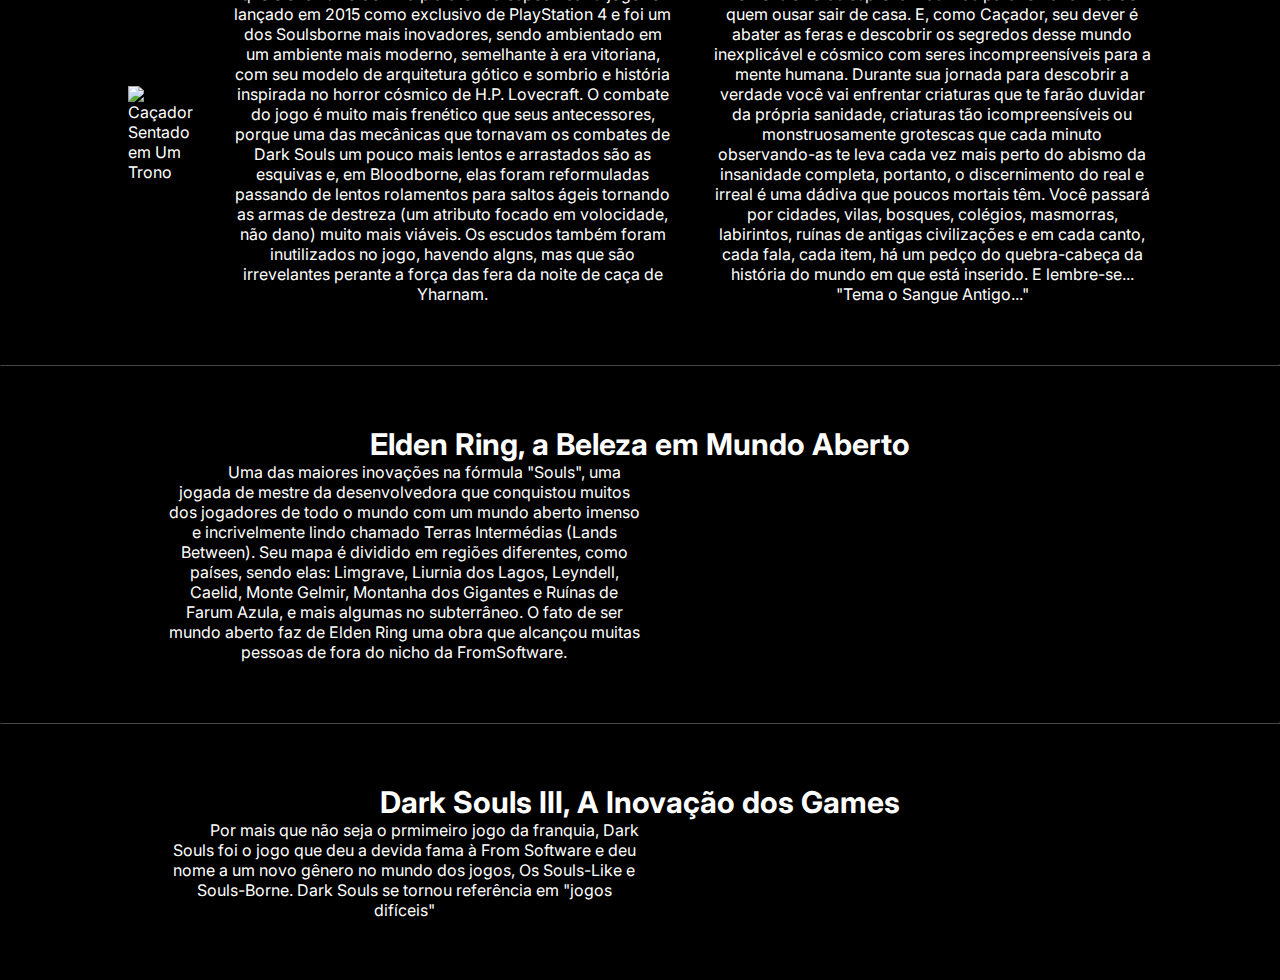
==== commit e22d654d: "Add files via upload" ====
--- a/index.html
+++ b/index.html
@@ -42,5 +42,13 @@
             <p class="txt recuo fim"></p>
         </div>
     </section>
+    <section>
+        <hr>
+        <h4 class="maintitle">Dark Souls III, A Inovação dos Games</h4>
+        <div class="format">
+            <p class="txt recuo fim">Por mais que não seja o prmimeiro jogo da franquia, Dark Souls foi o jogo que deu a devida fama à From Software e deu nome a um novo gênero no mundo dos jogos, Os Souls-Like e Souls-Borne. Dark Souls se tornou referência em "jogos difíceis"</p>
+            <p class="txt recuo fim"></p>
+        </div>
+    </section>
 </body>
 </html>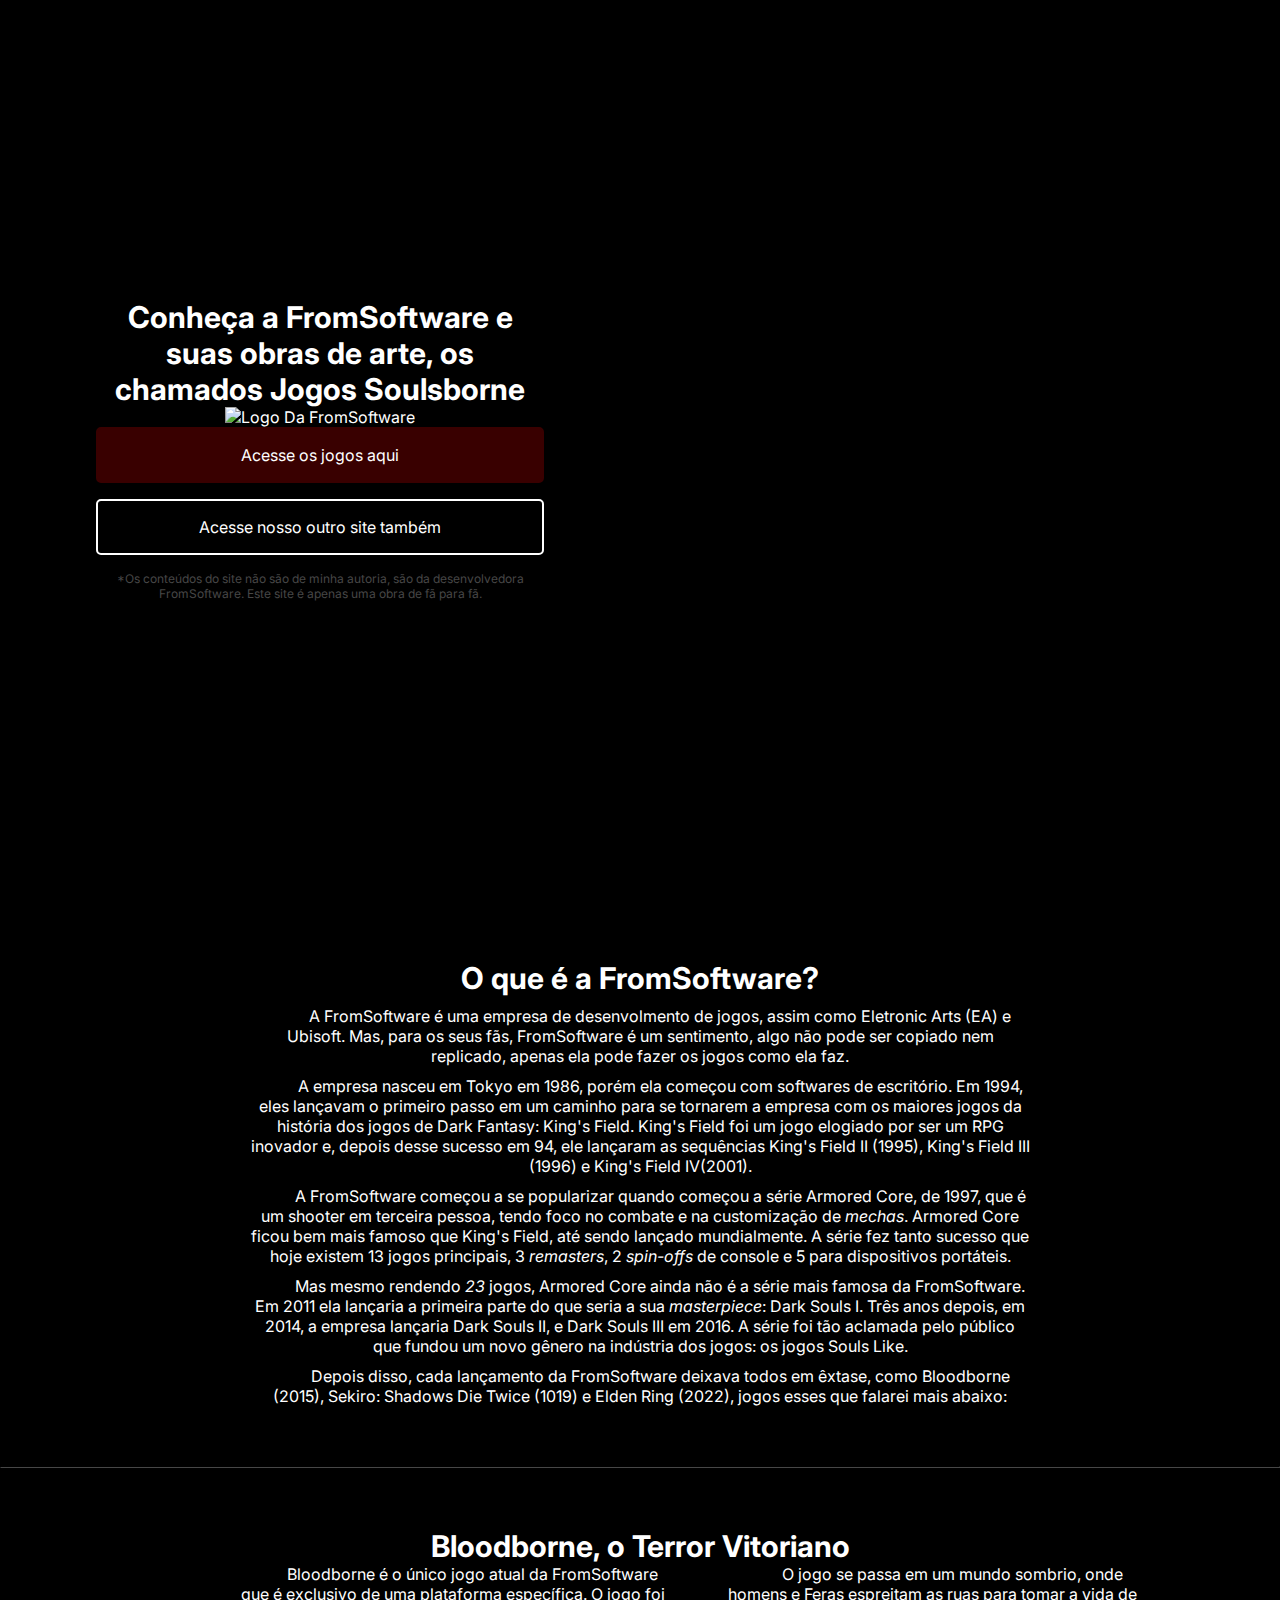
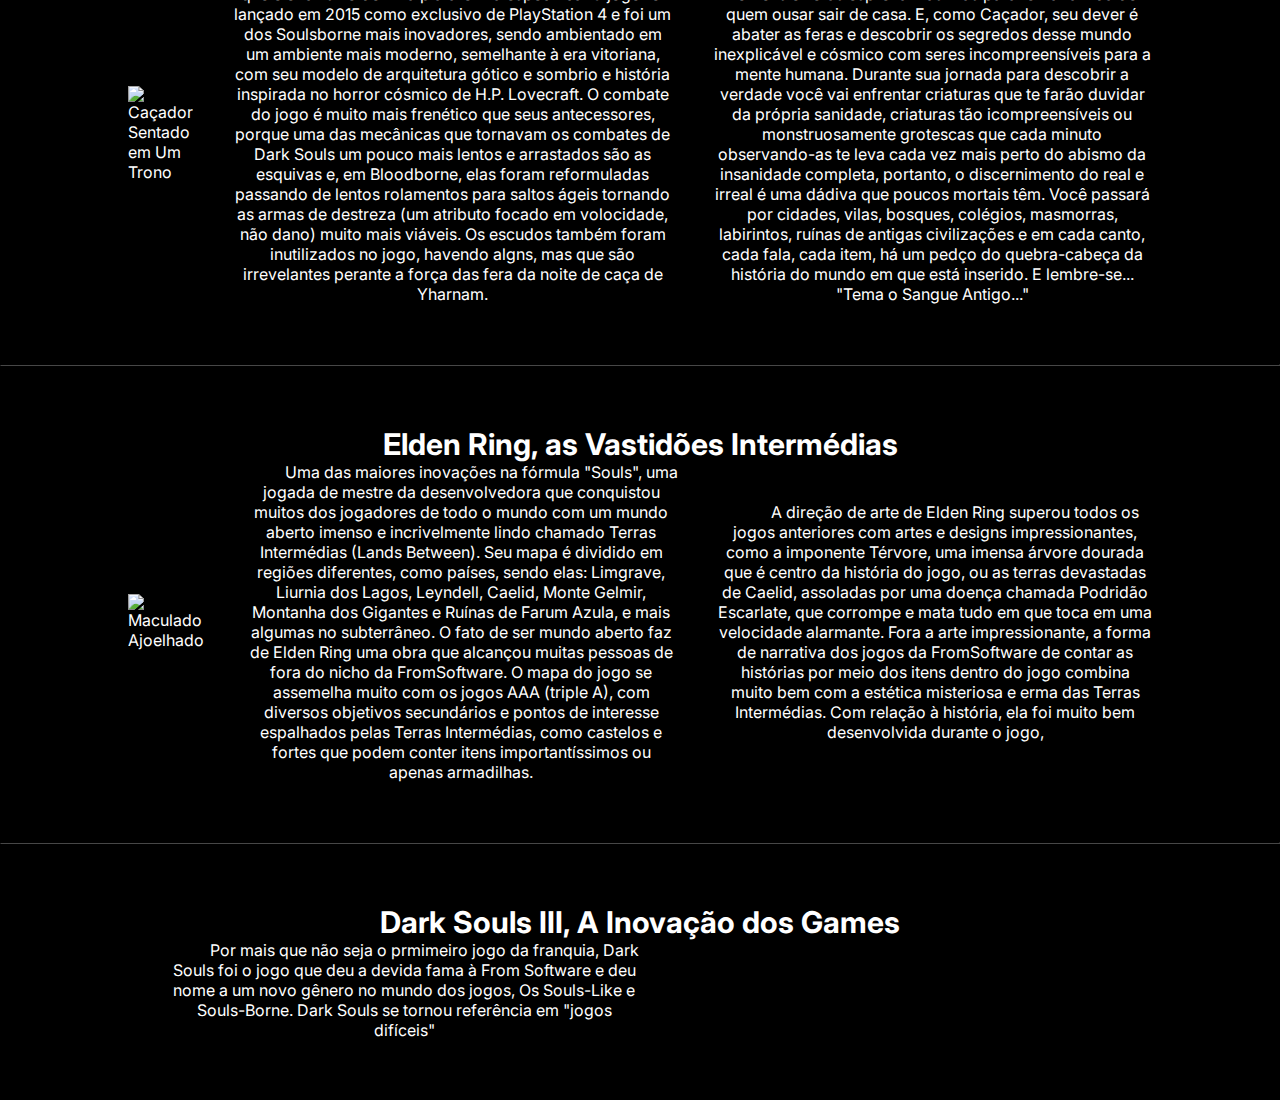
==== commit 41db267e: "Update index.html" ====
--- a/index.html
+++ b/index.html
@@ -36,10 +36,11 @@
     </section>
     <section>
         <hr>
-        <h4 class="maintitle">Elden Ring, a Beleza em Mundo Aberto</h4>
+        <h4 class="maintitle">Elden Ring, as Vastidões Intermédias</h4>
         <div class="format">
-            <p class="txt recuo fim">Uma das maiores inovações na fórmula "Souls", uma jogada de mestre da desenvolvedora que conquistou muitos dos jogadores de todo o mundo com um mundo aberto imenso e incrivelmente lindo chamado Terras Intermédias (Lands Between). Seu mapa é dividido em regiões diferentes, como países, sendo elas: Limgrave, Liurnia dos Lagos, Leyndell, Caelid, Monte Gelmir, Montanha dos Gigantes e Ruínas de Farum Azula, e mais algumas no subterrâneo. O fato de ser mundo aberto faz de Elden Ring uma obra que alcançou muitas pessoas de fora do nicho da FromSoftware.</p>
-            <p class="txt recuo fim"></p>
+            <img class="fim" src="Bloodborne.png" alt="Maculado Ajoelhado">
+            <p class="txt recuo fim">Uma das maiores inovações na fórmula "Souls", uma jogada de mestre da desenvolvedora que conquistou muitos dos jogadores de todo o mundo com um mundo aberto imenso e incrivelmente lindo chamado Terras Intermédias (Lands Between). Seu mapa é dividido em regiões diferentes, como países, sendo elas: Limgrave, Liurnia dos Lagos, Leyndell, Caelid, Monte Gelmir, Montanha dos Gigantes e Ruínas de Farum Azula, e mais algumas no subterrâneo. O fato de ser mundo aberto faz de Elden Ring uma obra que alcançou muitas pessoas de fora do nicho da FromSoftware. O mapa do jogo se assemelha muito com os jogos AAA (triple A), com diversos objetivos secundários e pontos de interesse espalhados pelas Terras Intermédias, como castelos e fortes que podem conter itens importantíssimos ou apenas armadilhas.</p>
+            <p class="txt recuo fim">A direção de arte de Elden Ring superou todos os jogos anteriores com artes e designs impressionantes, como a imponente Térvore, uma imensa árvore dourada que é centro da história do jogo, ou as terras devastadas de Caelid, assoladas por uma doença chamada Podridão Escarlate, que corrompe e mata tudo em que toca em uma velocidade alarmante. Fora a arte impressionante, a forma de narrativa dos jogos da FromSoftware de contar as histórias por meio dos itens dentro do jogo combina muito bem com a estética misteriosa e erma das Terras Intermédias. Com relação à história, ela foi muito bem desenvolvida durante o jogo, </p>
         </div>
     </section>
     <section>
@@ -51,4 +52,4 @@
         </div>
     </section>
 </body>
-</html>+</html>
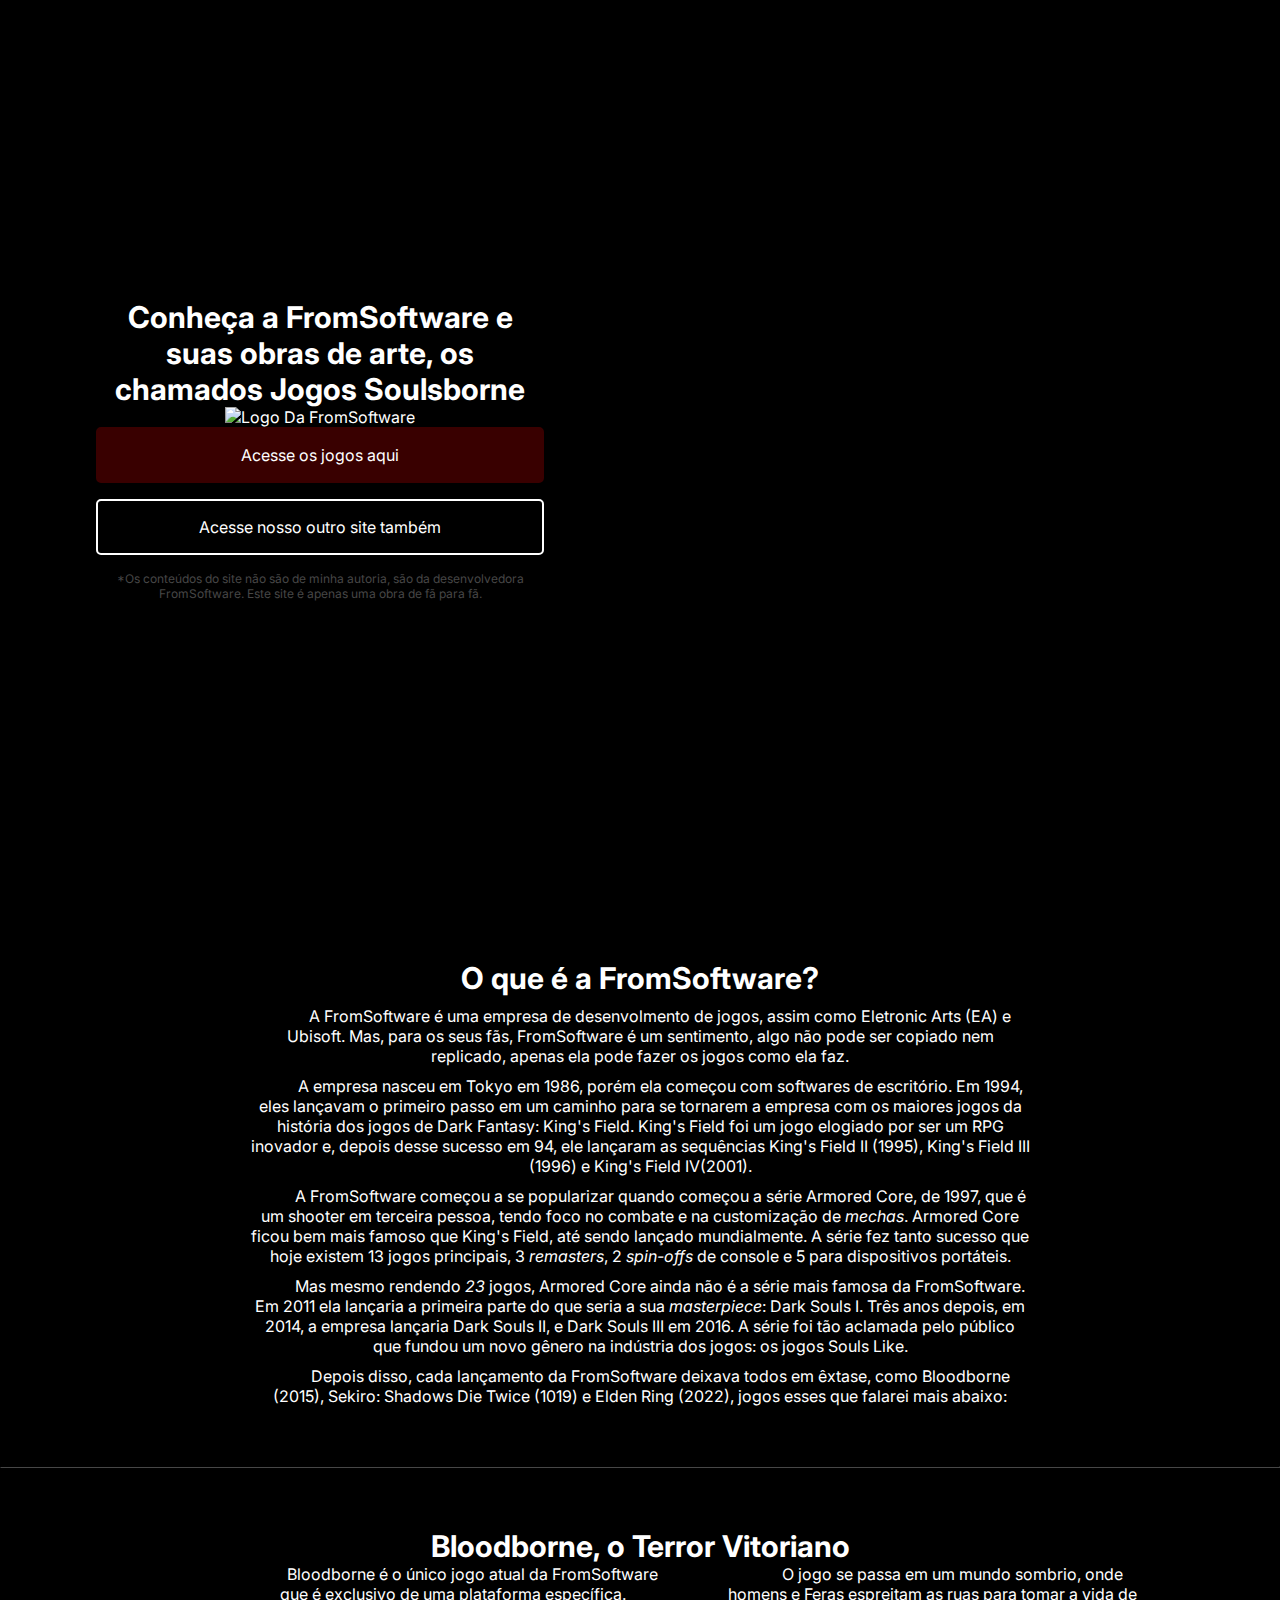
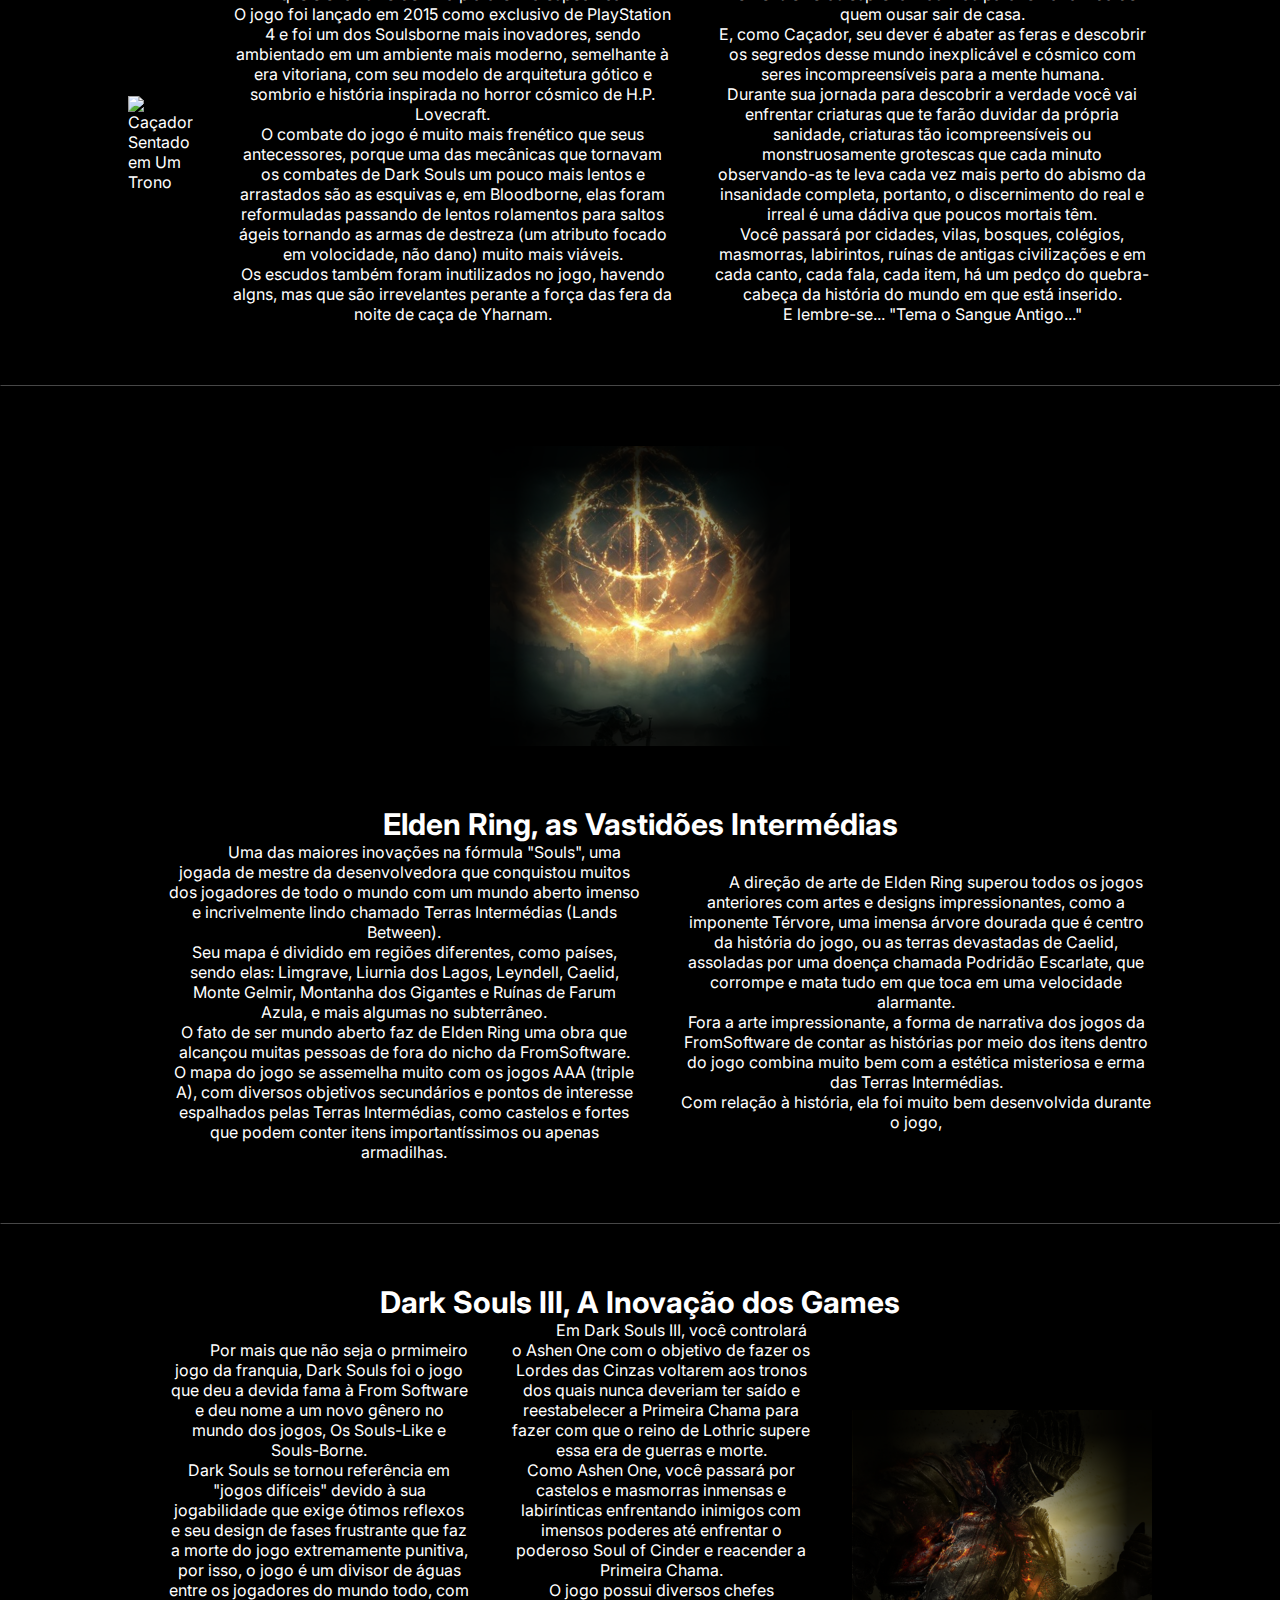
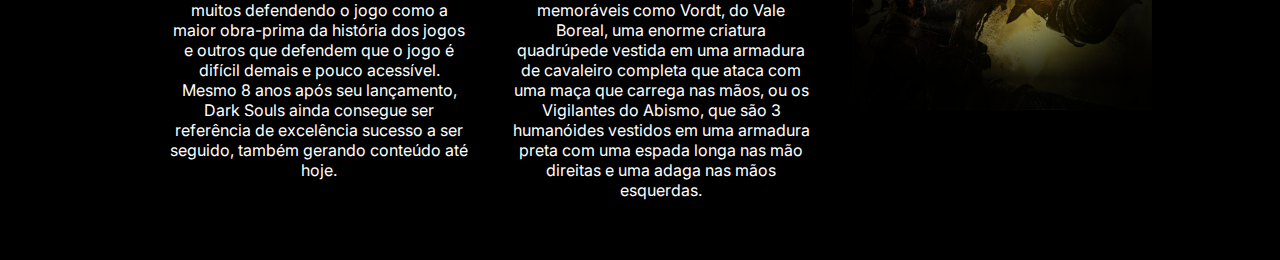
==== commit c6bec8cf: "Add files via upload" ====
--- a/index.html
+++ b/index.html
@@ -1,55 +1,56 @@
-<!DOCTYPE html>
-<html lang="pt-br">
-<head>
-    <meta charset="UTF-8">
-    <meta name="viewport" content="width=device-width, initial-scale=1.0">
-    <title>Soulsborne</title>
-    <link rel="stylesheet" href="style.css">
-    <link rel="preconnect" href="https://fonts.googleapis.com">
-    <link rel="preconnect" href="https://fonts.gstatic.com" crossorigin>
-    <link href="https://fonts.googleapis.com/css2?family=Inter:wght@100..900&display=swap" rel="stylesheet">
-    </head>
-<body>
-    <section class="container main">
-        <div class="div1">
-            <h1>Conheça a FromSoftware e suas obras de arte, os chamados Jogos Soulsborne</h1>
-            <img class="fromlogo" src="From_Logo.webp" alt="Logo Da FromSoftware">
-            <a href="https://www.fromsoftware.jp/ww/products.html" class="butão">Acesse os jogos aqui</a>
-            <a href="https://almeidagabrielzinho.github.io/AlmeidaGabrielzin/" class="butão butão2">Acesse nosso outro site também</a>
-            <p class="aviso">*Os conteúdos do site não são de minha autoria, são da desenvolvedora FromSoftware. Este site é apenas uma obra de fã para fã.</p>
-        </div>
-    </section>
-    <h2 class="fromsof maintitle">O que é a FromSoftware?</h2>
-    <p class="fromsof recuo">A FromSoftware é uma empresa de desenvolmento de jogos, assim como Eletronic Arts (EA) e Ubisoft. Mas, para os seus fãs, FromSoftware é um sentimento, algo não pode ser copiado nem replicado, apenas ela pode fazer os jogos como ela faz.</p>
-    <p class="fromsof recuo">A empresa nasceu em Tokyo em 1986, porém ela começou com softwares de escritório. Em 1994, eles lançavam o primeiro passo em um caminho para se tornarem a empresa com os maiores jogos da história dos jogos de Dark Fantasy: King's Field. King's Field foi um jogo elogiado por ser um RPG inovador e, depois desse sucesso em 94, ele lançaram as sequências King's Field II (1995), King's Field III (1996) e King's Field IV(2001).</p>
-    <p class="fromsof recuo">A FromSoftware começou a se popularizar quando começou a série Armored Core, de 1997, que é um shooter em terceira pessoa, tendo foco no combate e na customização de <i>mechas</i>. Armored Core ficou bem mais famoso que King's Field, até sendo lançado mundialmente. A série fez tanto sucesso que hoje existem 13 jogos principais, 3 <i>remasters</i>, 2 <i>spin-offs</i> de console e 5 para dispositivos portáteis.</p>
-    <p class="fromsof recuo">Mas mesmo rendendo <i>23</i> jogos, Armored Core ainda não é a série mais famosa da FromSoftware. Em 2011 ela lançaria a primeira parte do que seria a sua <i>masterpiece</i>: Dark Souls I. Três anos depois, em 2014, a empresa lançaria Dark Souls II, e Dark Souls III em 2016. A série foi tão aclamada pelo público que fundou um novo gênero na indústria dos jogos: os jogos Souls Like.</p>
-    <p class="fromsof recuo fim">Depois disso, cada lançamento da FromSoftware deixava todos em êxtase, como Bloodborne (2015), Sekiro: Shadows Die Twice (1019) e Elden Ring (2022), jogos esses que falarei mais abaixo:</p>
-    <section class="bloodb">
-        <hr>
-        <h3 class="maintitle">Bloodborne, o Terror Vitoriano</h3>
-        <div  class="format">
-            <img class="bloodb_img fim" src="Bloodborne.png" alt="Caçador Sentado em Um Trono">
-            <p class="txt recuo fim">Bloodborne é o único jogo atual da FromSoftware que é exclusivo de uma plataforma específica. O jogo foi lançado em 2015 como exclusivo de PlayStation 4 e foi um dos Soulsborne mais inovadores, sendo ambientado em um ambiente mais moderno, semelhante à era vitoriana, com seu modelo de arquitetura gótico e sombrio e história inspirada no horror cósmico de H.P. Lovecraft. O combate do jogo é muito mais frenético que seus antecessores, porque uma das mecânicas que tornavam os combates de Dark Souls um pouco mais lentos e arrastados são as esquivas e, em Bloodborne, elas foram reformuladas passando de lentos rolamentos para saltos ágeis tornando as armas de destreza (um atributo focado em volocidade, não dano) muito mais viáveis. Os escudos também foram inutilizados no jogo, havendo algns, mas que são irrevelantes perante a força das fera da noite de caça de Yharnam.</p>
-            <p class="txt recuo fim">O jogo se passa em um mundo sombrio, onde homens e Feras espreitam as ruas para tomar a vida de quem ousar sair de casa. E, como Caçador, seu dever é abater as feras e descobrir os segredos desse mundo inexplicável e cósmico com seres incompreensíveis para a mente humana. Durante sua jornada para descobrir a verdade você vai enfrentar criaturas que te farão duvidar da própria sanidade, criaturas tão icompreensíveis ou monstruosamente grotescas que cada minuto observando-as te leva cada vez mais perto do abismo da insanidade completa, portanto, o discernimento do real e irreal é uma dádiva que poucos mortais têm. Você passará por cidades, vilas, bosques, colégios, masmorras, labirintos, ruínas de antigas civilizações e em cada canto, cada fala, cada item, há um pedço do quebra-cabeça da história do mundo em que está inserido. E lembre-se... "Tema o Sangue Antigo..."</p>
-        </div>
-    </section>
-    <section>
-        <hr>
-        <h4 class="maintitle">Elden Ring, as Vastidões Intermédias</h4>
-        <div class="format">
-            <img class="fim" src="Bloodborne.png" alt="Maculado Ajoelhado">
-            <p class="txt recuo fim">Uma das maiores inovações na fórmula "Souls", uma jogada de mestre da desenvolvedora que conquistou muitos dos jogadores de todo o mundo com um mundo aberto imenso e incrivelmente lindo chamado Terras Intermédias (Lands Between). Seu mapa é dividido em regiões diferentes, como países, sendo elas: Limgrave, Liurnia dos Lagos, Leyndell, Caelid, Monte Gelmir, Montanha dos Gigantes e Ruínas de Farum Azula, e mais algumas no subterrâneo. O fato de ser mundo aberto faz de Elden Ring uma obra que alcançou muitas pessoas de fora do nicho da FromSoftware. O mapa do jogo se assemelha muito com os jogos AAA (triple A), com diversos objetivos secundários e pontos de interesse espalhados pelas Terras Intermédias, como castelos e fortes que podem conter itens importantíssimos ou apenas armadilhas.</p>
-            <p class="txt recuo fim">A direção de arte de Elden Ring superou todos os jogos anteriores com artes e designs impressionantes, como a imponente Térvore, uma imensa árvore dourada que é centro da história do jogo, ou as terras devastadas de Caelid, assoladas por uma doença chamada Podridão Escarlate, que corrompe e mata tudo em que toca em uma velocidade alarmante. Fora a arte impressionante, a forma de narrativa dos jogos da FromSoftware de contar as histórias por meio dos itens dentro do jogo combina muito bem com a estética misteriosa e erma das Terras Intermédias. Com relação à história, ela foi muito bem desenvolvida durante o jogo, </p>
-        </div>
-    </section>
-    <section>
-        <hr>
-        <h4 class="maintitle">Dark Souls III, A Inovação dos Games</h4>
-        <div class="format">
-            <p class="txt recuo fim">Por mais que não seja o prmimeiro jogo da franquia, Dark Souls foi o jogo que deu a devida fama à From Software e deu nome a um novo gênero no mundo dos jogos, Os Souls-Like e Souls-Borne. Dark Souls se tornou referência em "jogos difíceis"</p>
-            <p class="txt recuo fim"></p>
-        </div>
-    </section>
-</body>
-</html>
+<!DOCTYPE html>
+<html lang="pt-br">
+<head>
+    <meta charset="UTF-8">
+    <meta name="viewport" content="width=device-width, initial-scale=1.0">
+    <title>Soulsborne</title>
+    <link rel="stylesheet" href="style.css">
+    <link rel="preconnect" href="https://fonts.googleapis.com">
+    <link rel="preconnect" href="https://fonts.gstatic.com" crossorigin>
+    <link href="https://fonts.googleapis.com/css2?family=Inter:wght@100..900&display=swap" rel="stylesheet">
+    </head>
+<body>
+    <section class="container main">
+        <div class="div1">
+            <h1>Conheça a FromSoftware e suas obras de arte, os chamados Jogos Soulsborne</h1>
+            <img class="fromlogo" src="From_Logo.webp" alt="Logo Da FromSoftware">
+            <a href="https://www.fromsoftware.jp/ww/products.html" class="butão">Acesse os jogos aqui</a>
+            <a href="https://almeidagabrielzinho.github.io/AlmeidaGabrielzin/" class="butão butão2">Acesse nosso outro site também</a>
+            <p class="aviso">*Os conteúdos do site não são de minha autoria, são da desenvolvedora FromSoftware. Este site é apenas uma obra de fã para fã.</p>
+        </div>
+    </section>
+    <h2 class="fromsof maintitle">O que é a FromSoftware?</h2>
+    <p class="fromsof recuo">A FromSoftware é uma empresa de desenvolmento de jogos, assim como Eletronic Arts (EA) e Ubisoft. Mas, para os seus fãs, FromSoftware é um sentimento, algo não pode ser copiado nem replicado, apenas ela pode fazer os jogos como ela faz.</p>
+    <p class="fromsof recuo">A empresa nasceu em Tokyo em 1986, porém ela começou com softwares de escritório. Em 1994, eles lançavam o primeiro passo em um caminho para se tornarem a empresa com os maiores jogos da história dos jogos de Dark Fantasy: King's Field. King's Field foi um jogo elogiado por ser um RPG inovador e, depois desse sucesso em 94, ele lançaram as sequências King's Field II (1995), King's Field III (1996) e King's Field IV(2001).</p>
+    <p class="fromsof recuo">A FromSoftware começou a se popularizar quando começou a série Armored Core, de 1997, que é um shooter em terceira pessoa, tendo foco no combate e na customização de <i>mechas</i>. Armored Core ficou bem mais famoso que King's Field, até sendo lançado mundialmente. A série fez tanto sucesso que hoje existem 13 jogos principais, 3 <i>remasters</i>, 2 <i>spin-offs</i> de console e 5 para dispositivos portáteis.</p>
+    <p class="fromsof recuo">Mas mesmo rendendo <i>23</i> jogos, Armored Core ainda não é a série mais famosa da FromSoftware. Em 2011 ela lançaria a primeira parte do que seria a sua <i>masterpiece</i>: Dark Souls I. Três anos depois, em 2014, a empresa lançaria Dark Souls II, e Dark Souls III em 2016. A série foi tão aclamada pelo público que fundou um novo gênero na indústria dos jogos: os jogos Souls Like.</p>
+    <p class="fromsof recuo fim">Depois disso, cada lançamento da FromSoftware deixava todos em êxtase, como Bloodborne (2015), Sekiro: Shadows Die Twice (1019) e Elden Ring (2022), jogos esses que falarei mais abaixo:</p>
+    <section class="bloodb">
+        <hr>
+        <h3 class="maintitle">Bloodborne, o Terror Vitoriano</h3>
+        <div  class="format">
+            <img class="fim" src="Bloodborne.png" alt="Caçador Sentado em Um Trono">
+            <p class="txt recuo fim">Bloodborne é o único jogo atual da FromSoftware que é exclusivo de uma plataforma específica. <br> O jogo foi lançado em 2015 como exclusivo de PlayStation 4 e foi um dos Soulsborne mais inovadores, sendo ambientado em um ambiente mais moderno, semelhante à era vitoriana, com seu modelo de arquitetura gótico e sombrio e história inspirada no horror cósmico de H.P. Lovecraft. <br> O combate do jogo é muito mais frenético que seus antecessores, porque uma das mecânicas que tornavam os combates de Dark Souls um pouco mais lentos e arrastados são as esquivas e, em Bloodborne, elas foram reformuladas passando de lentos rolamentos para saltos ágeis tornando as armas de destreza (um atributo focado em volocidade, não dano) muito mais viáveis. <br> Os escudos também foram inutilizados no jogo, havendo algns, mas que são irrevelantes perante a força das fera da noite de caça de Yharnam.</p>
+            <p class="txt recuo fim">O jogo se passa em um mundo sombrio, onde homens e Feras espreitam as ruas para tomar a vida de quem ousar sair de casa. <br> E, como Caçador, seu dever é abater as feras e descobrir os segredos desse mundo inexplicável e cósmico com seres incompreensíveis para a mente humana. <br> Durante sua jornada para descobrir a verdade você vai enfrentar criaturas que te farão duvidar da própria sanidade, criaturas tão icompreensíveis ou monstruosamente grotescas que cada minuto observando-as te leva cada vez mais perto do abismo da insanidade completa, portanto, o discernimento do real e irreal é uma dádiva que poucos mortais têm. <br> Você passará por cidades, vilas, bosques, colégios, masmorras, labirintos, ruínas de antigas civilizações e em cada canto, cada fala, cada item, há um pedço do quebra-cabeça da história do mundo em que está inserido. <br> E lembre-se... "Tema o Sangue Antigo..."</p>
+        </div>
+    </section>
+    <section>
+        <hr>
+        <img class="Tarnished fim" src="Tarnished.png" alt="Maculado Ajoelhado">
+        <h4 class="maintitle">Elden Ring, as Vastidões Intermédias</h4>
+        <div class="format">
+            <p class="txt recuo fim">Uma das maiores inovações na fórmula "Souls", uma jogada de mestre da desenvolvedora que conquistou muitos dos jogadores de todo o mundo com um mundo aberto imenso e incrivelmente lindo chamado Terras Intermédias (Lands Between). <br> Seu mapa é dividido em regiões diferentes, como países, sendo elas: Limgrave, Liurnia dos Lagos, Leyndell, Caelid, Monte Gelmir, Montanha dos Gigantes e Ruínas de Farum Azula, e mais algumas no subterrâneo. <br> O fato de ser mundo aberto faz de Elden Ring uma obra que alcançou muitas pessoas de fora do nicho da FromSoftware. <br> O mapa do jogo se assemelha muito com os jogos AAA (triple A), com diversos objetivos secundários e pontos de interesse espalhados pelas Terras Intermédias, como castelos e fortes que podem conter itens importantíssimos ou apenas armadilhas.</p>
+            <p class="txt recuo fim">A direção de arte de Elden Ring superou todos os jogos anteriores com artes e designs impressionantes, como a imponente Térvore, uma imensa árvore dourada que é centro da história do jogo, ou as terras devastadas de Caelid, assoladas por uma doença chamada Podridão Escarlate, que corrompe e mata tudo em que toca em uma velocidade alarmante. <br> Fora a arte impressionante, a forma de narrativa dos jogos da FromSoftware de contar as histórias por meio dos itens dentro do jogo combina muito bem com a estética misteriosa e erma das Terras Intermédias. <br> Com relação à história, ela foi muito bem desenvolvida durante o jogo, </p>
+        </div>
+    </section>
+    <section>
+        <hr>
+        <h4 class="maintitle">Dark Souls III, A Inovação dos Games</h4>
+        <div class="format">
+            <p class="txt recuo fim">Por mais que não seja o prmimeiro jogo da franquia, Dark Souls foi o jogo que deu a devida fama à From Software e deu nome a um novo gênero no mundo dos jogos, Os Souls-Like e Souls-Borne. <br> Dark Souls se tornou referência em "jogos difíceis" devido à sua jogabilidade que exige ótimos reflexos e seu design de fases frustrante que faz a morte do jogo extremamente punitiva, por isso, o jogo é um divisor de águas entre os jogadores do mundo todo, com muitos defendendo o jogo como a maior obra-prima da história dos jogos e outros que defendem que o jogo é difícil demais e pouco acessível. <br> Mesmo 8 anos após seu lançamento, Dark Souls ainda consegue ser referência de excelência sucesso a ser seguido, também gerando conteúdo até hoje. <br> </p>
+            <p class="txt recuo fim">Em Dark Souls III, você controlará o Ashen One com o objetivo de fazer os Lordes das Cinzas voltarem aos tronos dos quais nunca deveriam ter saído e reestabelecer a Primeira Chama para fazer com que o reino de Lothric supere essa era de guerras e morte. <br> Como Ashen One, você passará por castelos e masmorras inmensas e labirínticas enfrentando inimigos com imensos poderes até enfrentar o poderoso Soul of Cinder e reacender a Primeira Chama. <br> O jogo possui diversos chefes memoráveis como Vordt, do Vale Boreal, uma enorme criatura quadrúpede vestida em uma armadura de cavaleiro completa que ataca com uma maça que carrega nas mãos, ou os Vigilantes do Abismo, que são 3 humanóides vestidos em uma armadura preta com uma espada longa nas mão direitas e uma adaga nas mãos esquerdas.</p>
+            <img class="Choosenundead fim" src="Choosenundead.png" alt="Ashen One">
+        </div>
+    </section>
+</body>
+</html>--- a/style.css
+++ b/style.css
@@ -1,129 +1,139 @@
-:root{
-    --branco: #ffffff;
-    --cinza: #474747;
-    --roxo: rgb(54, 0, 109);
-    --negro: #000000;
-    --Evermelho: #390000;
-    --mainfont: 'Inter';
-}
-
-*{
-margin: 0;
-padding: 0;
-}
-
-body{
-    background-color: var(--negro);
-    color: var(--branco);
-    font-family: var(--mainfont);
-    font-size: 16px;
-    font-weight: 400;
-}
-
-h1{
-    font-size: 30px;
-
-}
-
-.fromlogo{
-    width: 323.93px;
-    height: 139.925px;
-}
-
-.main{
-    background-image: url("Jogos.png");
-    background-repeat: no-repeat;
-    background-position: top right;
-    background-size: contain;
-    align-items: center;
-    text-align: center;
-}
-
-.container{
-    height: 100vh;
-    display: grid;
-    grid-template-columns: 50% 50%;
-}
-
-.butão{
-    padding: 1em;
-    text-decoration: none;
-    color: var(--branco);
-    border: 2px solid var(--Evermelho);
-    border-radius: 5px;
-    background-color: var(--Evermelho);
-    display: block;
-    font-family: var(--mainfont);
-    margin-bottom: 1em;
-}
-
-.butão2{
-    background-color: transparent;
-    border: 2px solid var(--branco);
-}
-
-.aviso{
-    font-size: 12px;
-    color: var(--cinza);
-}
-
-.div1{
-    margin: 0 6em;
-}
-
-.fromsof{
-    text-align: center;
-    margin-left: 250px;
-    margin-right: 250px;
-    margin-bottom: 10px;
-}
-
-h2{
-    font-size: 30px;
-    text-align: center;
-    margin-top: 60px;
-    margin-bottom: 10px;
-}
-
-.maintitle{
-    font-size: 30px;
-    margin-top: 60px;
-    font-weight: bolder;
-    text-align: center;
-}
-
-.format{
-    align-items: center;
-    margin: 0 8em;
-    display: flex;
-}
-
-.txt{
-    text-align: center;
-    margin-left: 2.5em;
-    width: 1800px;
-}
-
-.recuo{
-    text-indent: 2.5em;
-}
-
-hr{
-    border-color: var(--cinza);
-}
-
-.butão:hover{ 
-background-color: var(--Evermelho); 
-transition: 0.5s;
-opacity: 0.7;
-}
-
-.butão2:hover{ 
-background-color: #39000085; 
-transition: 0.5s;
-opacity: 0.7;
-}
-
-.fim{
-    margin-bottom: 60px;
-}
+:root{
+    --branco: #ffffff;
+    --cinza: #474747;
+    --roxo: rgb(54, 0, 109);
+    --negro: #000000;
+    --Evermelho: #390000;
+    --mainfont: 'Inter';
+}
+
+*{
+margin: 0;
+padding: 0;
+}
+
+body{
+    background-color: var(--negro);
+    color: var(--branco);
+    font-family: var(--mainfont);
+    font-size: 16px;
+    font-weight: 400;
+}
+
+h1{
+    font-size: 30px;
+
+}
+
+.fromlogo{
+    width: 323.93px;
+    height: 139.925px;
+}
+
+.main{
+    background-image: url("Jogos.png");
+    background-repeat: no-repeat;
+    background-position: top right;
+    background-size: contain;
+    align-items: center;
+    text-align: center;
+}
+
+.container{
+    height: 100vh;
+    display: grid;
+    grid-template-columns: 50% 50%;
+}
+
+.butão{
+    padding: 1em;
+    text-decoration: none;
+    color: var(--branco);
+    border: 2px solid var(--Evermelho);
+    border-radius: 5px;
+    background-color: var(--Evermelho);
+    display: block;
+    font-family: var(--mainfont);
+    margin-bottom: 1em;
+}
+
+.butão2{
+    background-color: transparent;
+    border: 2px solid var(--branco);
+}
+
+.aviso{
+    font-size: 12px;
+    color: var(--cinza);
+}
+
+.div1{
+    margin: 0 6em;
+}
+
+.fromsof{
+    text-align: center;
+    margin-left: 250px;
+    margin-right: 250px;
+    margin-bottom: 10px;
+}
+
+h2{
+    font-size: 30px;
+    text-align: center;
+    margin-top: 60px;
+    margin-bottom: 10px;
+}
+
+.maintitle{
+    font-size: 30px;
+    margin-top: 60px;
+    font-weight: bolder;
+    text-align: center;
+}
+
+.format{
+    align-items: center;
+    margin: 0 8em;
+    display: flex;
+}
+
+.txt{
+    text-align: center;
+    margin-left: 2.5em;
+    width: 1800px;
+}
+
+.recuo{
+    text-indent: 2.5em;
+}
+
+hr{
+    border-color: var(--cinza);
+}
+
+.butão:hover{ 
+background-color: var(--Evermelho); 
+transition: 0.5s;
+opacity: 0.7;
+}
+
+.butão2:hover{ 
+background-color: #39000085; 
+transition: 0.5s;
+opacity: 0.7;
+}
+
+.fim{
+    margin-bottom: 60px;
+}
+
+.Choosenundead{
+    margin-left: 2.5em;
+}
+
+.Tarnished{
+    margin: 0 auto;
+    margin-top: 60px;
+    display: block;
+}
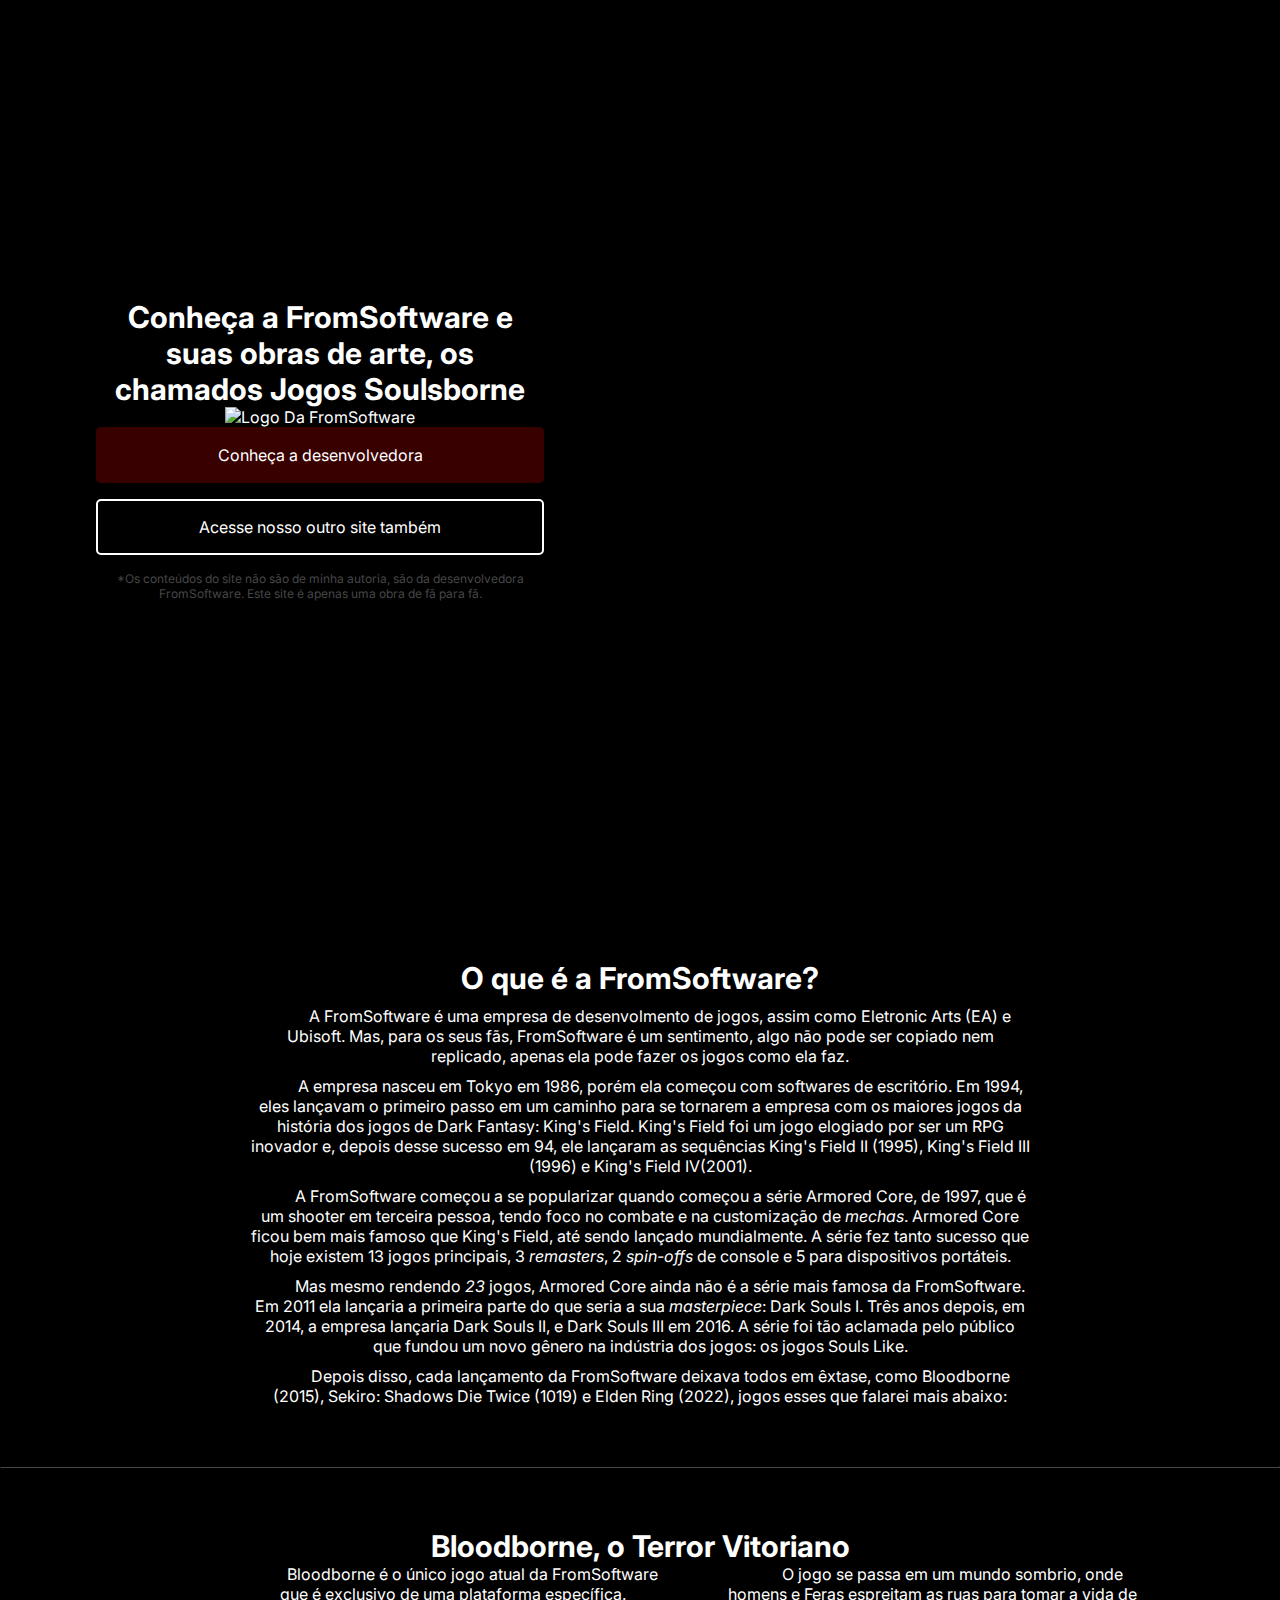
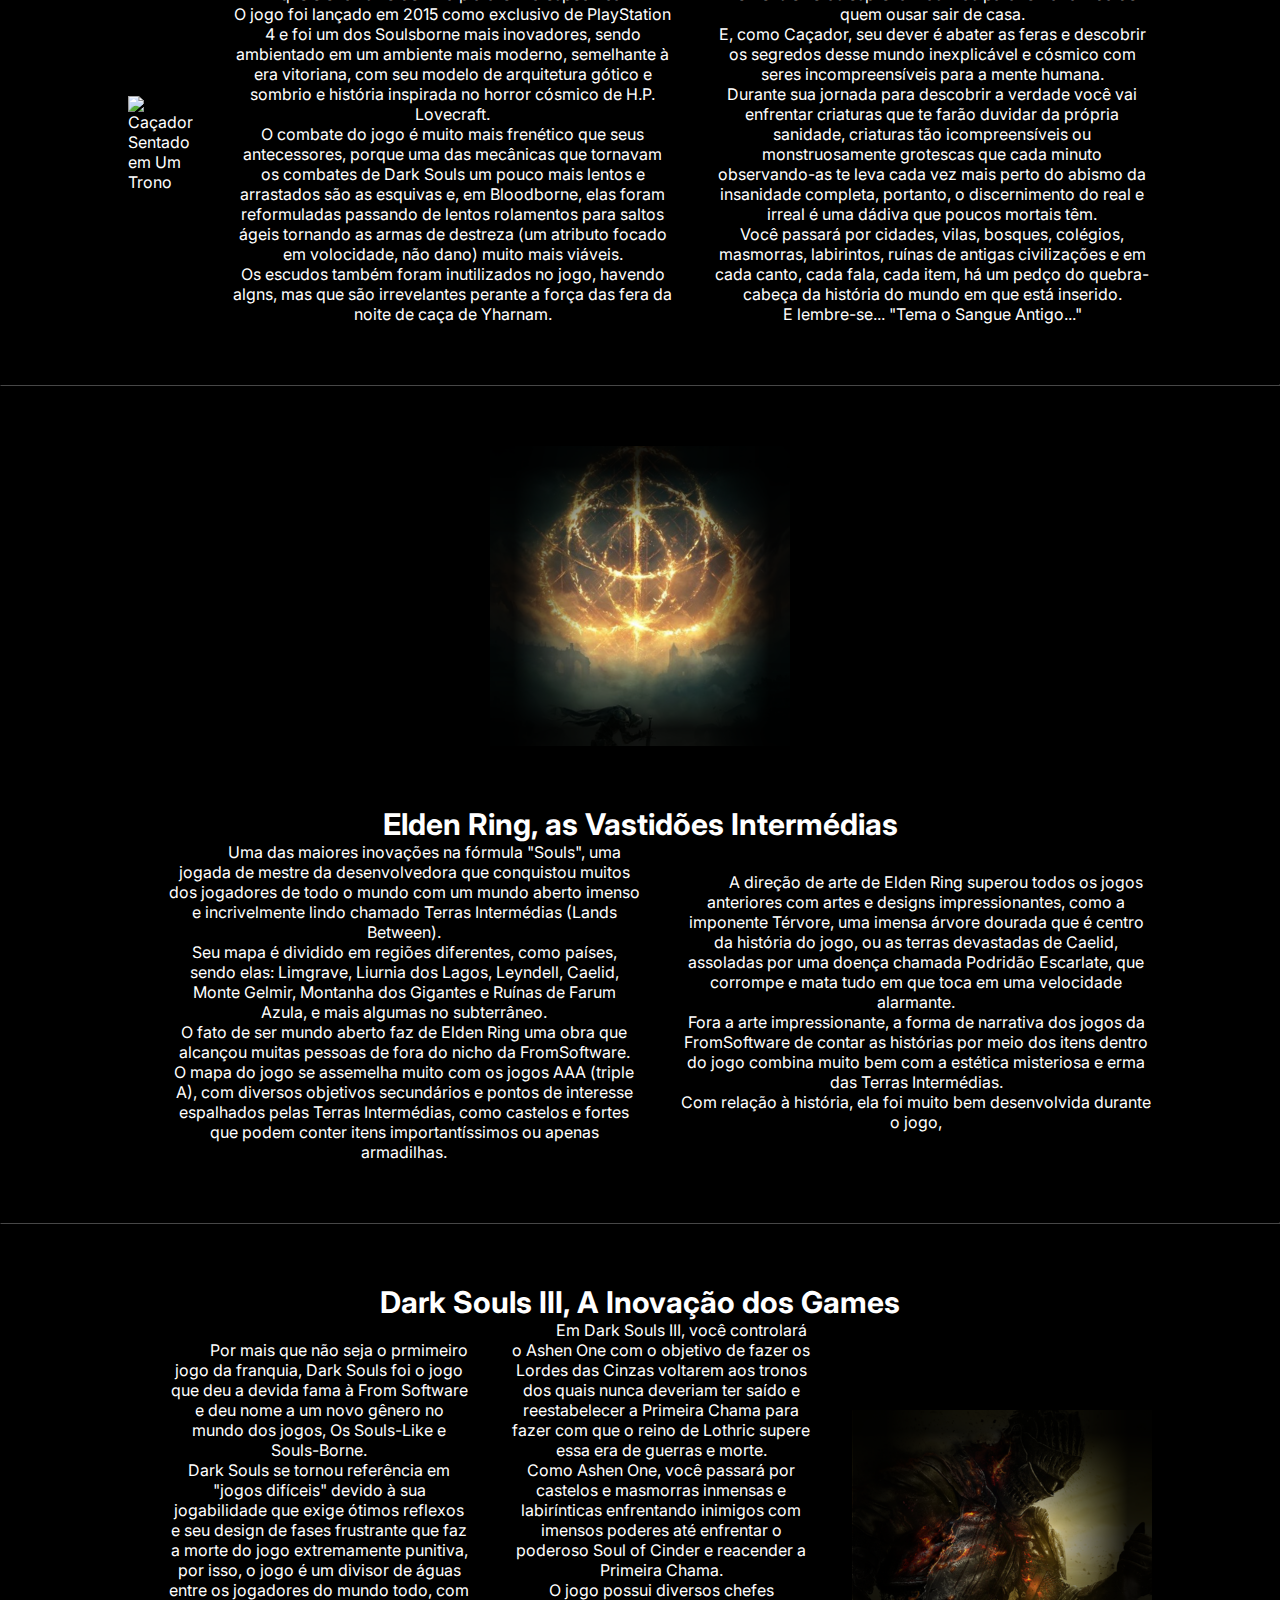
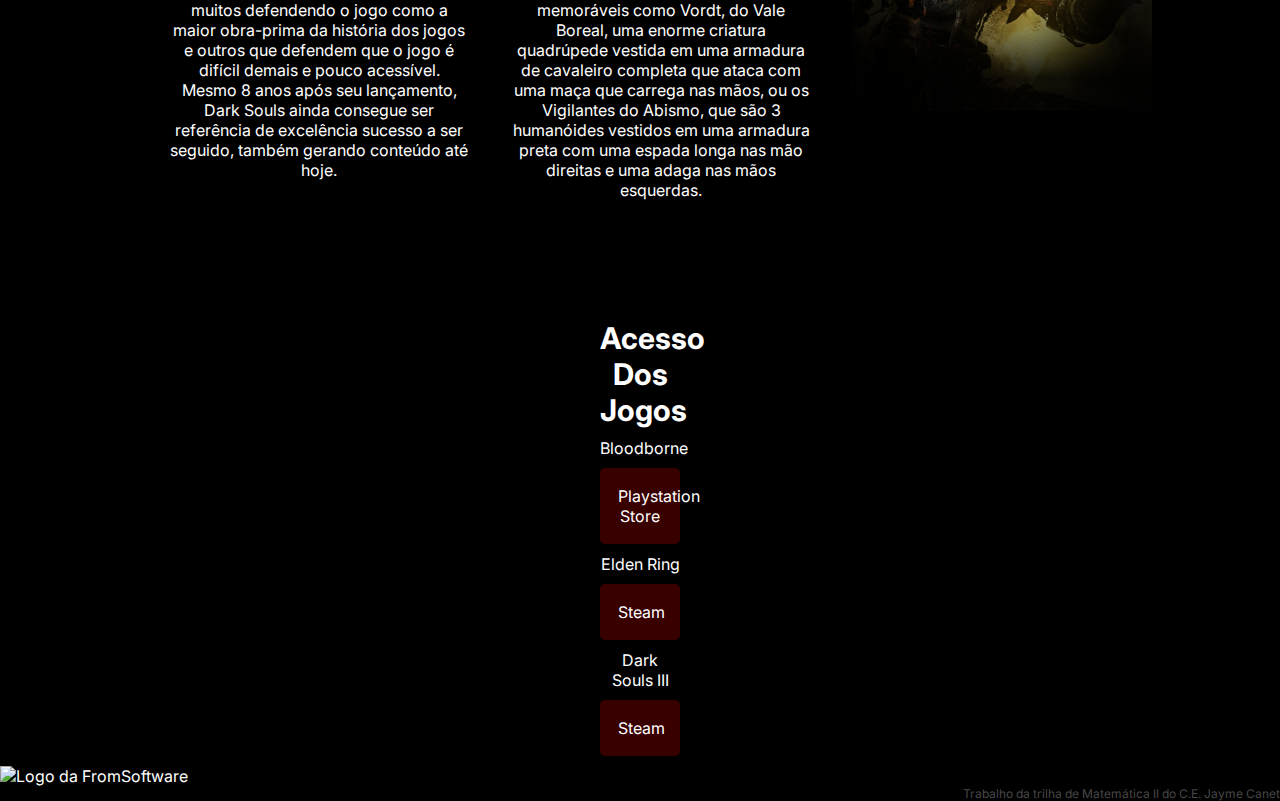
==== commit 34bbbe8f: "Add files via upload" ====
--- a/index.html
+++ b/index.html
@@ -14,7 +14,7 @@
         <div class="div1">
             <h1>Conheça a FromSoftware e suas obras de arte, os chamados Jogos Soulsborne</h1>
             <img class="fromlogo" src="From_Logo.webp" alt="Logo Da FromSoftware">
-            <a href="https://www.fromsoftware.jp/ww/products.html" class="butão">Acesse os jogos aqui</a>
+            <a href="https://www.fromsoftware.jp/ww/products.html" class="butão">Conheça a desenvolvedora</a>
             <a href="https://almeidagabrielzinho.github.io/AlmeidaGabrielzin/" class="butão butão2">Acesse nosso outro site também</a>
             <p class="aviso">*Os conteúdos do site não são de minha autoria, são da desenvolvedora FromSoftware. Este site é apenas uma obra de fã para fã.</p>
         </div>
@@ -52,5 +52,18 @@
             <img class="Choosenundead fim" src="Choosenundead.png" alt="Ashen One">
         </div>
     </section>
+    <section class="acessos">
+        <h5 class="fromsof maintitle">Acesso Dos Jogos</h5>
+        <p class="fromsof">Bloodborne</p>
+        <a href="https://store.playstation.com/pt-br/product/UP9000-CUSA00900_00-BLOODBORNE000000" class="fromsof butão">Playstation Store</a>
+        <p class="fromsof">Elden Ring</p>
+        <a href="https://store.steampowered.com/agecheck/app/1245620/" class="fromsof butão">Steam</a>
+        <p class="fromsof">Dark Souls III</p>
+        <a href="https://store.steampowered.com/app/374320/DARK_SOULS_III/" class="fromsof butão">Steam</a>
+    </section>
 </body>
+<footer>
+    <img src="From_Logo.webp" class="Logo_Footer" alt="Logo da FromSoftware">
+    <p class="FooterTxt">Trabalho da trilha de Matemática II do C.E. Jayme Canet</p>
+</footer>
 </html>--- a/style.css
+++ b/style.css
@@ -43,6 +43,8 @@
     height: 100vh;
     display: grid;
     grid-template-columns: 50% 50%;
+    align-items: center;
+    text-align: center;
 }
 
 .butão{
@@ -137,3 +139,21 @@
     margin-top: 60px;
     display: block;
 }
+
+.acessos{
+    text-align: center;
+    margin-left: 350px;
+    margin-right: 350px;
+    margin-bottom: 10px;
+}
+
+.Logo_Footer{
+    width: 250px;
+    height: 97px;
+}
+
+.FooterTxt{
+    font-size: 12px;
+    color: var(--cinza);
+    text-align: right;
+}
